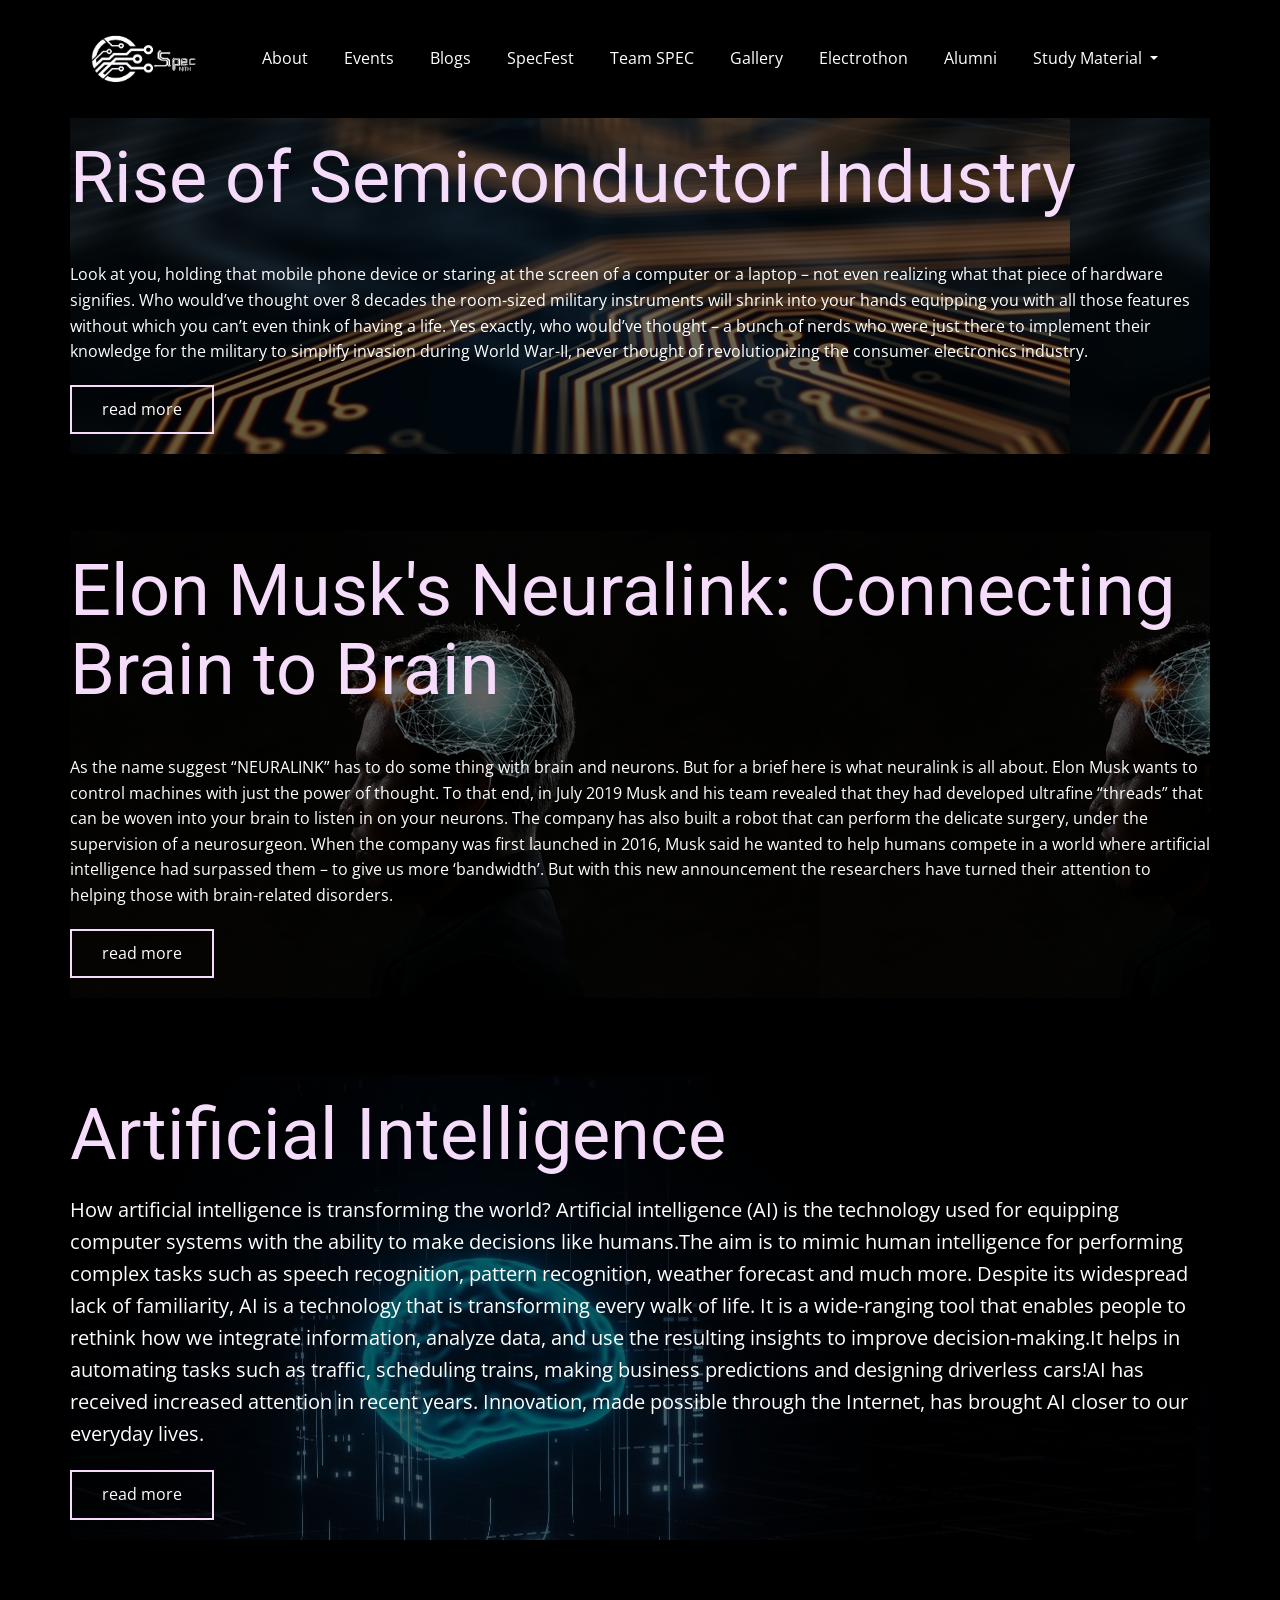
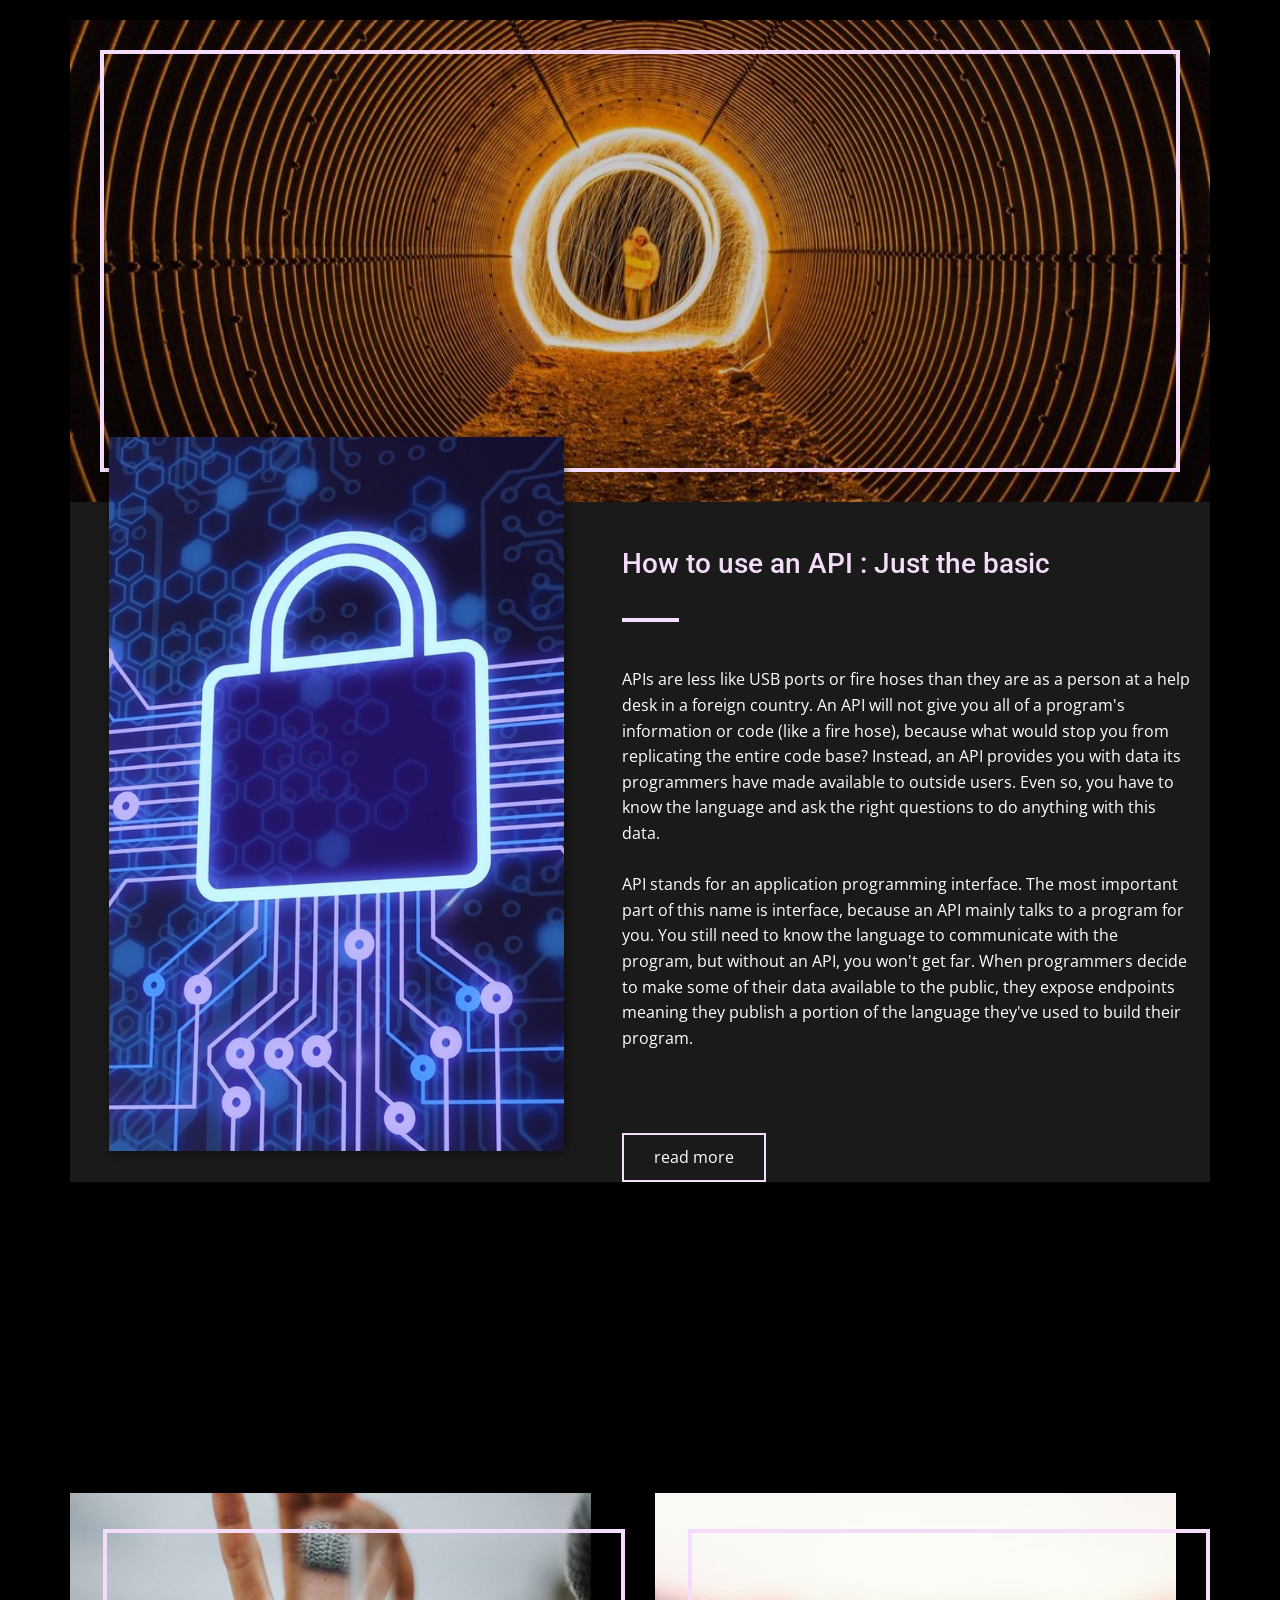
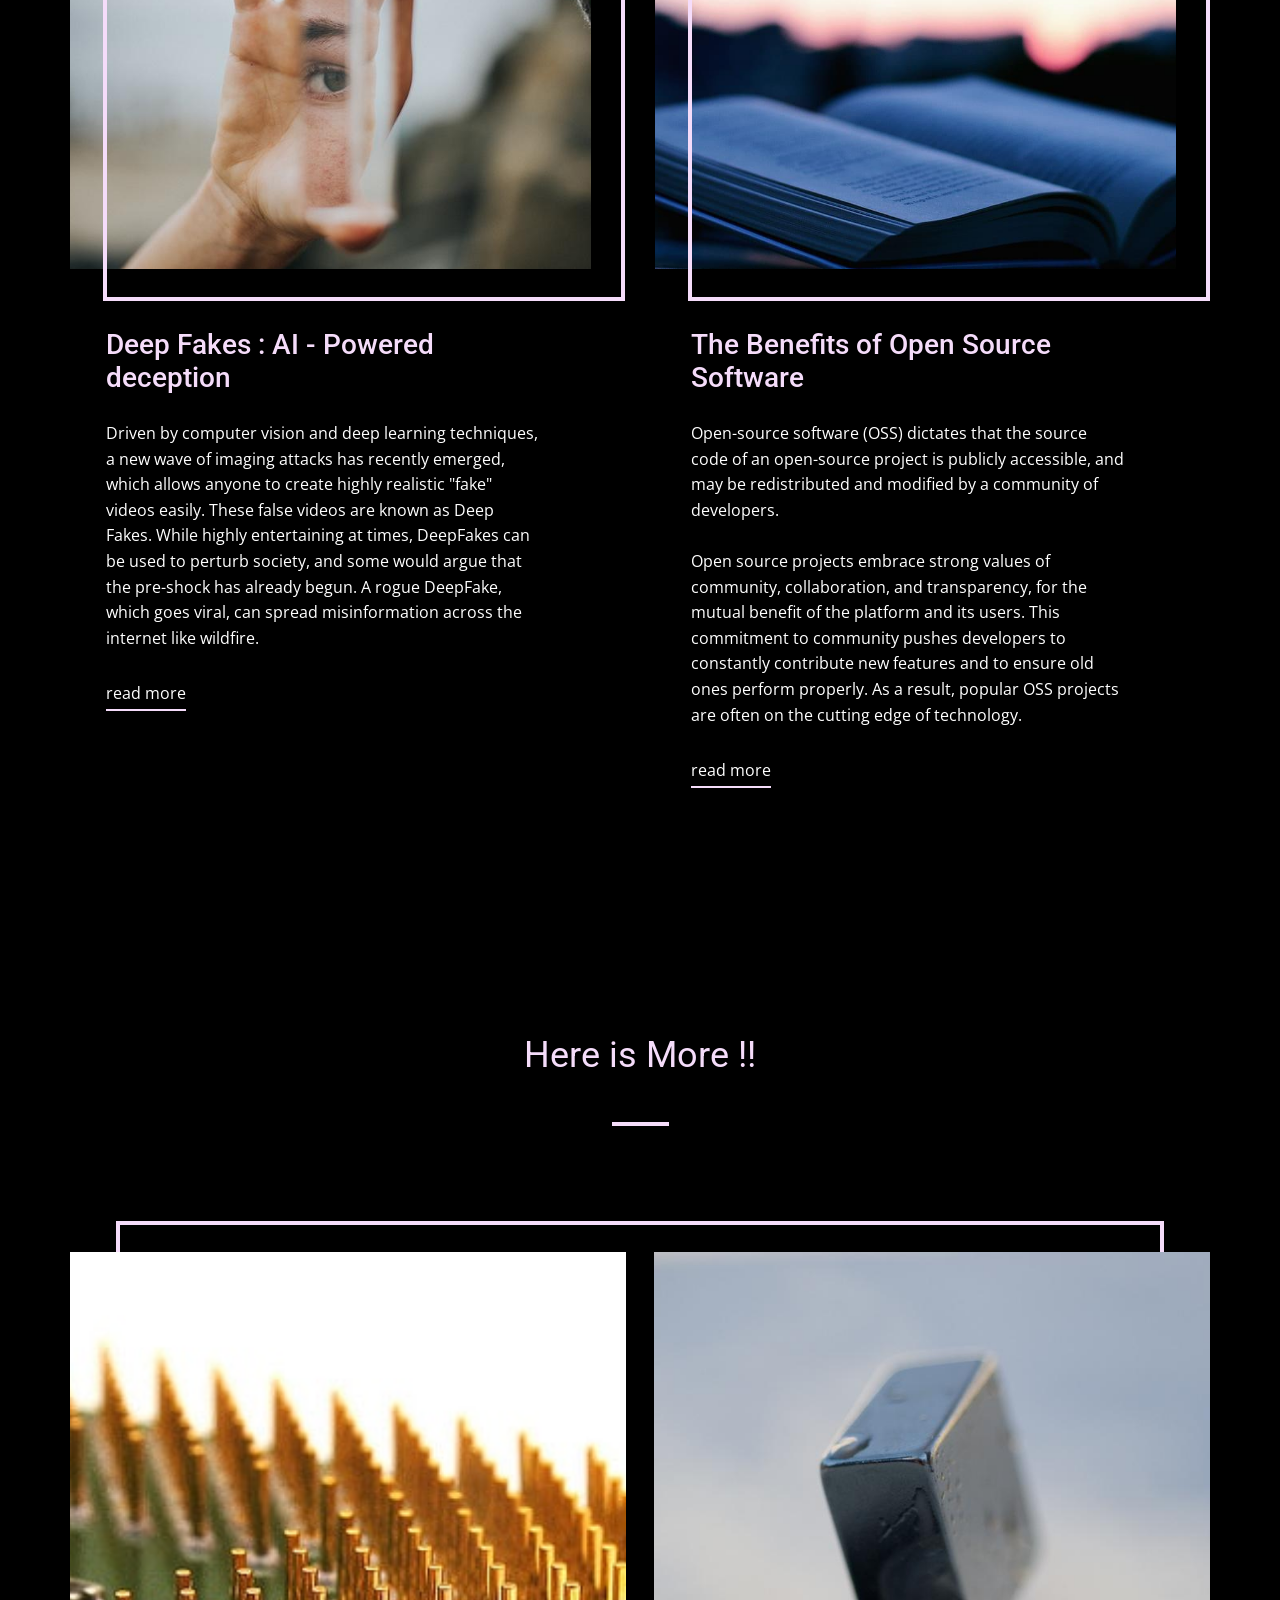
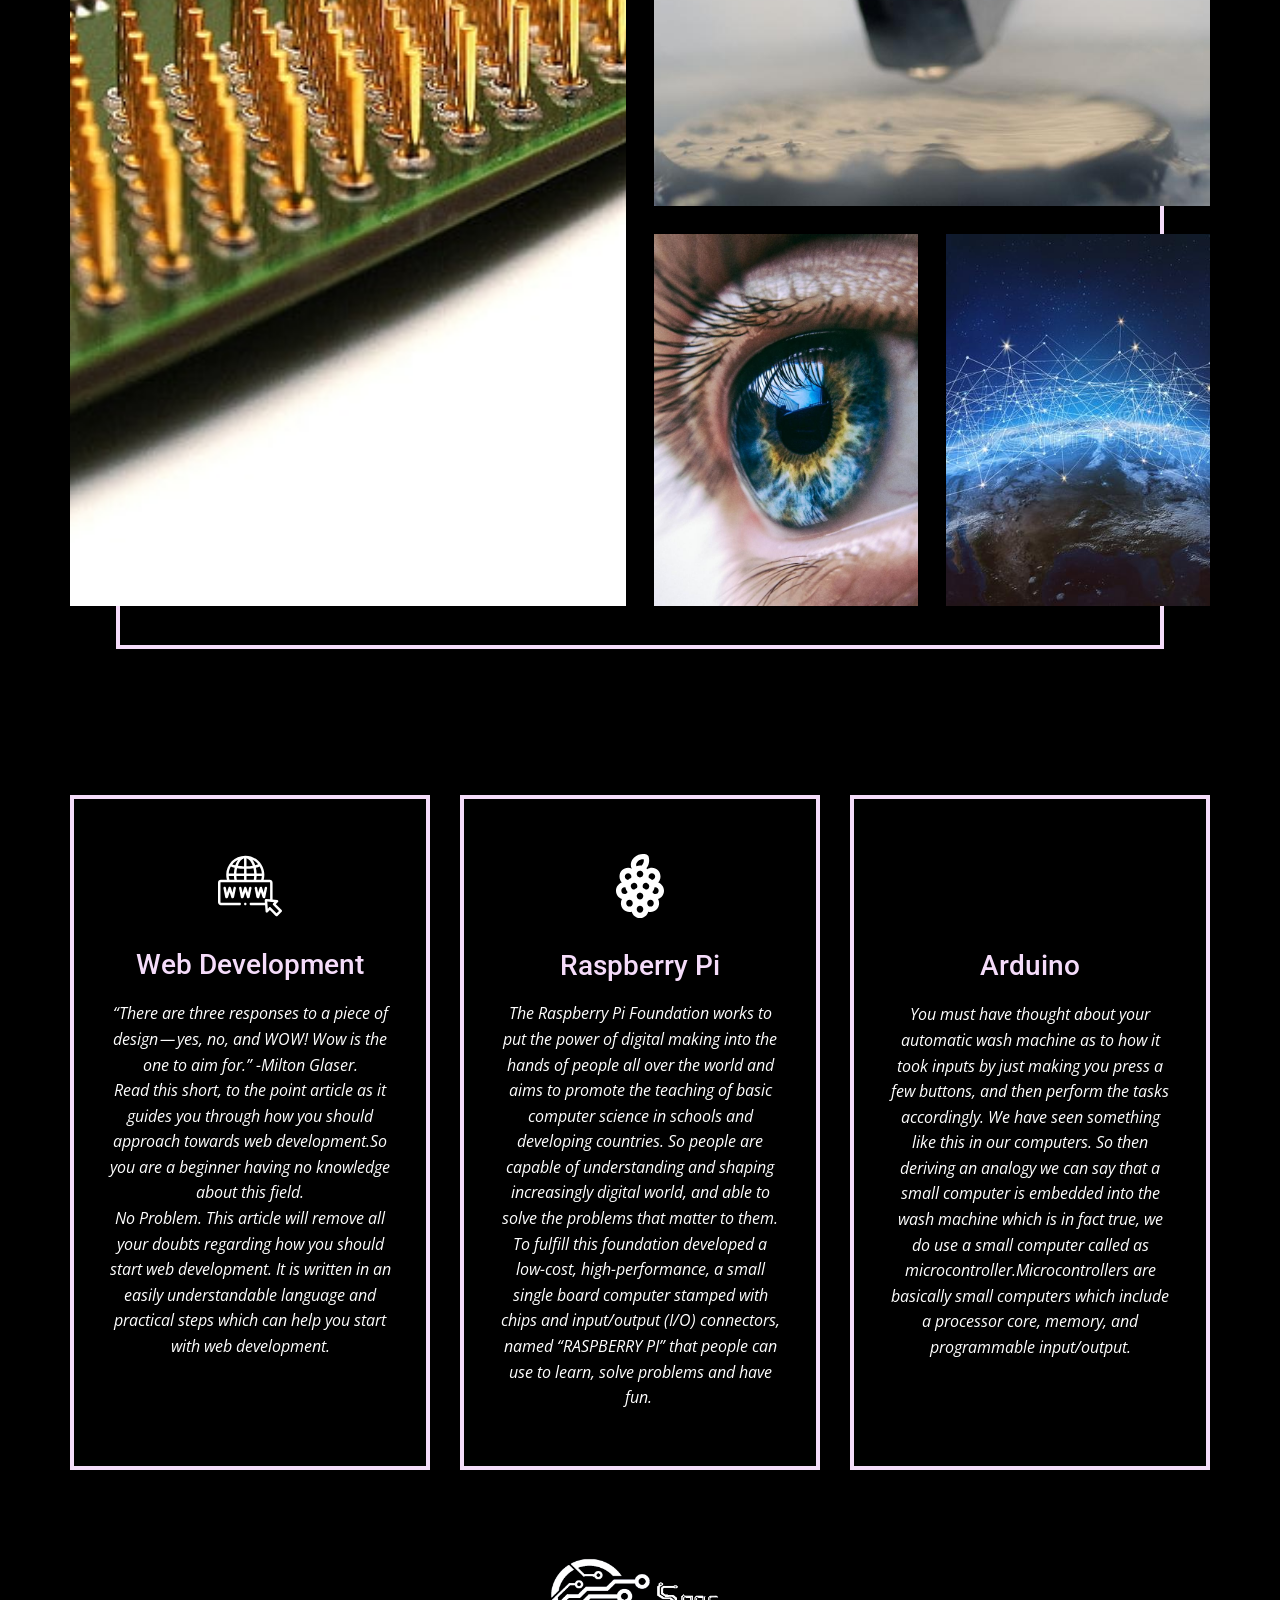
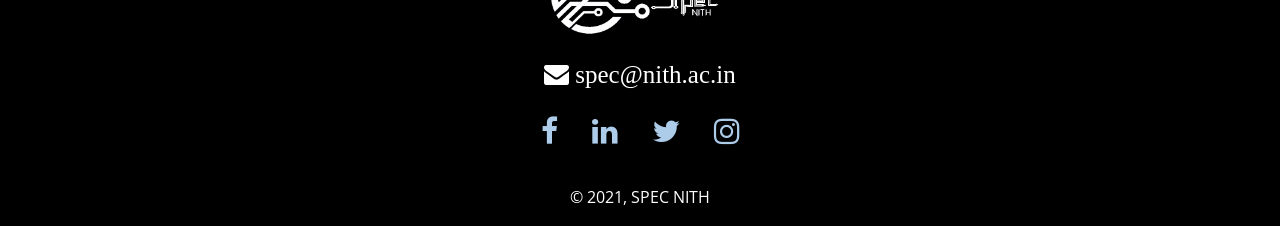
==== BLOGS/Blogs.html @ 3910e791 "Initialize Webstar Repository Signed-off-by: Avishrant Sharma <avishrants@gmail.com>" ====
<!DOCTYPE html>
<html style="font-size: 16px;">

<head>
  <meta name="viewport" content="width=device-width, initial-scale=1.0">
  <meta charset="utf-8">
  <meta name="keywords"
    content="Miles Davis and John Coltrane's 'Final Tour', Jazz Today:, FEATURED EVENTS, concert&nbsp;GALLERY">
  <meta name="description" content="">
  <meta name="page_type" content="np-template-header-footer-from-plugin">
  <title>Blogs</title>
  <link rel="icon" href="images/speclogowhite.png" type="image/icon type">
  <link rel="stylesheet" href="nicepageBlogs.css" media="screen">
  <link rel="stylesheet" href="BLOGS.css" media="screen">
  <link rel="stylesheet" href="h.css">
  <link rel="stylesheet" href="https://maxcdn.bootstrapcdn.com/bootstrap/4.5.2/css/bootstrap.min.css">
  <link rel="stylesheet" href="https://cdnjs.cloudflare.com/ajax/libs/font-awesome/4.7.0/css/font-awesome.min.css">
  <link rel="icon" href="../Home-files/assets/spec-logo-white1.png" type="image/icon type">
  <script class="u-script" type="text/javascript" src="jqueryBlogs.js" defer=""></script>
  <script class="u-script" type="text/javascript" src="nicepageBlogs.js" defer=""></script>
  <meta name="generator" content="Nicepage 3.3.3, nicepage.com">
  <link id="u-theme-google-font" rel="stylesheet"
    href="https://fonts.googleapis.com/css?family=Roboto:100,100i,300,300i,400,400i,500,500i,700,700i,900,900i|Open+Sans:300,300i,400,400i,600,600i,700,700i,800,800i">

  <link rel="apple-touch-icon" href="../Home-files/assets/spec-logo-white1.png">





  <script type="application/ld+json">{
		"@context": "http://schema.org",
		"@type": "Organization",
		"name": "Site1",
		"url": "index.html",
		"logo": "images/speclogowhite.png"
}</script>
  <meta property="og:title" content="WORKSHOPS">
  <meta property="og:type" content="website">
  <meta name="theme-color" content="#478ac9">
  <link rel="canonical" href="index.html">
  <meta property="og:url" content="index.html">
  <style>
    @media only screen and (max-width: 600px) {
      #fimg {
        transform: scale(1.5);
      }

    }

    #sblist,
    #snlist,
    #pplist {
      position: absolute;
      top: 100%;
      left: 0;
      z-index: 1000;
      display: none;
      float: left;
      min-width: 10rem;
      padding: .5rem 0;
      margin: .125rem 0 0;
      font-size: 1rem;
      color: #212529;
      text-align: left;
      list-style: none;
      background-color: #fff;
      background-clip: padding-box;
      border: 1px solid rgba(0, 0, 0, .15);
      border-radius: .25rem;
    }
  </style>
</head>

<body class="u-black u-body">
  <nav class="navbar navbar-expand-lg sticky-top wreqwr" style="background-color: black;">
    <div class="container">
      <a class="navbar-brand" style="padding: 0;" href="../index.html"><img src="spec logo white.png" height="70"
          class="d-inline-block align-top" alt=""></a>
      <button class="navbar-toggler" type="button" data-toggle="collapse" data-target="#navbarNavDropdown"
        aria-controls="navbarNavDropdown" aria-expanded="false" aria-label="Toggle navigation">
        <span class="navbar-toggler-icon"><i class="fa fa-navicon" style="color: #ffffff; font-size: 25px;"></i></span>
      </button>
      <div class="collapse navbar-collapse"></div>
      <div class="collapse navbar-collapse" id="navbarNavDropdown">
        <ul class="navbar-nav">
          <li class="nav-item">
            <a class="nav-link" href="../index.html">About</a>
          </li>
          <li class="nav-item">
            <a class="nav-link" href="../Workshop Page/Workshops.html">Events</a>
          </li>
          <li class="nav-item">
            <a class="nav-link" href="#">Blogs</a>
          </li>
          <li class="nav-item">
            <a class="nav-link" href="../specfest2k22.html">SpecFest</a>
          </li>
          <li class="nav-item">
            <a class="nav-link" href="../Team Page/team-2k20.html">Team SPEC</a>
          </li>
          <li class="nav-item">
            <a class="nav-link" href="../Gallery/gallery.html">Gallery</a>
          </li>
          <li class="nav-item">
            <a class="nav-link" href="https://electrothon.nith.ac.in/">Electrothon</a>
          </li>
          <li class="nav-item">
            <a class="nav-link" href="../Alumini Page/Our-Alumini.html">Alumni</a>
          </li>
          <li class="nav-item dropdown">
            <a class="nav-link dropdown-toggle" href="#" id="navbarDropdownMenuLink" role="button" id="ebook"
              data-toggle="dropdown" aria-haspopup="true" aria-expanded="false" style="color: white;">
              Study Material
            </a>

            <div class="dropdown-menu" aria-labelledby="navbarDropdownMenuLink">
              <ul>
                <li style="list-style: none;"><a target="blank"
                    href="https://drive.google.com/drive/folders/1ShlVR0tY339vkXlqk_6z3rJqltAGUySa"
                    style="color:black;">First Year</a></li>
                <li style="list-style: none;"><a target="_blank"
                    href="https://drive.google.com/drive/folders/1U8WE7-BNc2WZWliDdOSxZ87D2hsgn4YW"
                    style="color: black; ">Second Year</a></li>
                <li style="list-style: none;"> <a target="_blank"
                    href="https://drive.google.com/drive/folders/1fCjgy4nqpnCvrHgxyTae56GkRGk5EUVe"
                    style="color: black;">Third Year</a></li>
                <li style="list-style: none;"> <a target="_blank"
                    href="https://drive.google.com/drive/folders/1_R5x_sAkFsrC4RRgPOygdzydzDhtHBOQ"
                    style="color: black;">Final Year</a></li>
              </ul>
            </div>
          </li>


        </ul>
      </div>
    </div>
  </nav>
  <script>
    function sbfunc() {
      console.log("chal hat")
      if (document.getElementById("sblist").style.display !== "block") {
        document.getElementById("sblist").style.display = "block";
      }
      else if (document.getElementById("sblist").style.display !== "none") {
        document.getElementById("sblist").style.display = "none";
      }
    }
    function snfunc() {
      console.log("chal hat")
      if (document.getElementById("snlist").style.display !== "block") {
        document.getElementById("snlist").style.display = "block";
      }
      else if (document.getElementById("snlist").style.display !== "none") {
        document.getElementById("snlist").style.display = "none";
      }
    }
    function ppfunc() {
      console.log("chal hat")
      if (document.getElementById("pplist").style.display !== "block") {
        document.getElementById("pplist").style.display = "block";
      }
      else if (document.getElementById("pplist").style.display !== "none") {
        document.getElementById("pplist").style.display = "none";
      }
    }

  </script>

  <section class="u-clearfix u-image u-shading u-section-rathi" src="" id="sec-e0c3" data-image-width="970"
    data-image-height="606">
    <div class="u-clearfix u-sheet u-valign-middle u-sheet-1">
      <div class="u-clearfix u-layout-wrap u-layout-wrap-1">
        <div class="u-layout">
          <div class="u-layout-col">
            <div class="u-container-style u-layout-cell u-left-cell u-right-cell u-size-30 u-layout-cell-1">
              <div class="u-container-layout"></div>
            </div>
            <div
              class="u-align-left u-container-style u-layout-cell u-left-cell u-right-cell u-similar-fill u-size-30 u-layout-cell-2">
              <div
                style="background-image: linear-gradient(0deg, rgba(0, 0, 0, 0.609), rgba(0, 0, 0, 0.603)), url(./semiconductor.jpg);"
                class="u-container-layout u-container-layout-2">
                <h1 class="u-heading-font u-text u-title u-text-1" style="color:  #F5DCFA;">Rise of Semiconductor
                  Industry</h1>
                <p class="u-custom-font u-large-text u-text u-text-font u-text-variant u-text-2">
                <p><br>Look at you, holding that mobile phone device or staring at the screen of a computer or a laptop
                  – not even realizing what that piece of hardware signifies. Who would’ve thought over 8 decades the
                  room-sized military instruments will shrink into your hands equipping you with all those features
                  without which you can’t even think of having a life. Yes exactly, who would’ve thought – a bunch of
                  nerds who were just there to implement their knowledge for the military to simplify invasion during
                  World War-II, never thought of revolutionizing the consumer electronics industry.</p>
                <a href="post19.html"
                  class="u-border-2 u-border-palette-1-base u-btn u-button-style u-text-body-alt-color u-btn-1"
                  target="_blank">read more</a>
              </div>
            </div>
          </div>
        </div>
      </div>
    </div>
  </section>
  <br><br><br>


  <section class="u-clearfix u-image u-shading u-section-rathi" src="" id="sec-e0c3" data-image-width="970"
    data-image-height="606">
    <div class="u-clearfix u-sheet u-valign-middle u-sheet-1">
      <div class="u-clearfix u-layout-wrap u-layout-wrap-1">
        <div class="u-layout">
          <div class="u-layout-col">
            <div class="u-container-style u-layout-cell u-left-cell u-right-cell u-size-30 u-layout-cell-1">
              <div class="u-container-layout"></div>
            </div>
            <div
              class="u-align-left u-container-style u-layout-cell u-left-cell u-right-cell u-similar-fill u-size-30 u-layout-cell-2">
              <div
                style="background-image: linear-gradient(0deg, rgba(0, 0, 0, 0.609), rgba(0, 0, 0, 0.603)), url(./ntile.png);"
                class="u-container-layout u-container-layout-2">
                <h1 class="u-heading-font u-text u-title u-text-1" style="color:  #F5DCFA;">
                  Elon&nbsp;Musk's&nbsp;Neuralink: Connecting Brain to Brain</h1>
                <p class="u-custom-font u-large-text u-text u-text-font u-text-variant u-text-2">
                <p><br>As the name suggest <q>NEURALINK</q> has to do some thing with brain and neurons. But for a brief
                  here is what neuralink is all about. Elon Musk wants to control machines with just the power of
                  thought. To that end, in July 2019 Musk and
                  his team revealed that they had developed ultrafine <q>threads</q> that can be woven into your
                  brain to
                  listen in on your neurons. The company has also built a robot that can perform the delicate surgery,
                  under the supervision of a neurosurgeon. When the company was first launched in 2016, Musk said he
                  wanted to help humans compete in a world
                  where artificial intelligence had surpassed them – to give us more ‘bandwidth’. But with this new
                  announcement the researchers have turned their attention to helping those with brain-related
                  disorders.</p>
                </p>
                <a href="post15.html"
                  class="u-border-2 u-border-palette-1-base u-btn u-button-style u-text-body-alt-color u-btn-1"
                  target="_blank">read more</a>
              </div>
            </div>
          </div>
        </div>
      </div>
    </div>
  </section>
  <br><br><br>

  <section class="u-clearfix u-image u-shading u-section-rathi" src="" id="sec-e0c3" data-image-width="970"
    data-image-height="606">
    <div class="u-clearfix u-sheet u-valign-middle u-sheet-1">
      <div class="u-clearfix u-layout-wrap u-layout-wrap-1">
        <div class="u-layout">
          <div class="u-layout-col">
            <div class="u-container-style u-layout-cell u-left-cell u-right-cell u-size-30 u-layout-cell-1">
              <div class="u-container-layout"></div>
            </div>
            <div
              class="u-align-left u-container-style u-layout-cell u-left-cell u-right-cell u-similar-fill u-size-30 u-layout-cell-2">
              <div
                style="background-image: linear-gradient(0deg, rgba(0, 0, 0, 0.609), rgba(0, 0, 0, 0.603)), url(./AItile.jpg);"
                class="u-container-layout u-container-layout-2">
                <h1 class="u-heading-font u-text u-title u-text-1" style="color:  #F5DCFA;">Artificial Intelligence</h1>
                <p class="u-custom-font u-large-text u-text u-text-font u-text-variant u-text-2">How artificial
                  intelligence is transforming the world?
                  Artificial intelligence (AI) is the technology used for equipping computer systems with the ability to
                  make decisions like humans.The aim is to mimic human intelligence for performing complex tasks such as
                  speech recognition, pattern recognition, weather forecast and much more.
                  Despite its widespread lack of familiarity, AI is a technology that is transforming every walk of
                  life.
                  It is a wide-ranging tool that enables people to rethink how we integrate information, analyze data,
                  and
                  use the resulting insights to improve decision-making.It helps in automating tasks such as traffic,
                  scheduling trains, making business predictions and designing driverless cars!AI has received increased
                  attention in recent years. Innovation, made possible through the Internet, has brought AI closer to
                  our
                  everyday lives.</p>
                <a href="post16.html"
                  class="u-border-2 u-border-palette-1-base u-btn u-button-style u-text-body-alt-color u-btn-1"
                  target="_blank">read more</a>
              </div>
            </div>
          </div>
        </div>
      </div>
    </div>
  </section>


  <section class="u-clearfix u-section-3" id="sec-afbe">
    <div class="u-clearfix u-sheet u-sheet-1">
      <div class="u-clearfix u-expanded-width u-layout-wrap u-layout-wrap-1">
        <div class="u-layout">
          <div class="u-layout-col">
            <div class="u-size-20 u-size-60-md">
              <div class="u-layout-col">
                <div
                  class="u-container-style u-image u-layout-cell u-left-cell u-right-cell u-shading u-size-60 u-image-1">
                  <div class="u-container-layout">
                    <div class="u-border-4 u-border-palette-1-base u-shape u-shape-rectangle u-shape-1"></div>
                  </div>
                </div>
              </div>
            </div>
            <div class="u-size-40 u-size-60-md">
              <div class="u-layout-row">
                <div
                  class="u-container-style u-expand-resize u-grey-90 u-layout-cell u-left-cell u-size-28 u-layout-cell-2">
                  <div class="u-container-layout">
                    <img class="u-image u-image-2" src="images/38834946-01.jpeg" data-image-width="150"
                      data-image-height="85">
                  </div>
                </div>
                <div class="u-container-style u-grey-90 u-layout-cell u-right-cell u-size-32 u-layout-cell-3">
                  <div class="u-container-layout u-valign-middle-sm u-container-layout-3">
                    <h3 class="u-text u-text-palette-1-base u-text-1">How to use an API : Just the basic</h3>
                    <div class="u-border-4 u-border-palette-1-base u-line u-line-horizontal u-line-1"></div>
                    <p class="u-text u-text-2">APIs are less like USB ports or fire hoses than they are as a person at a
                      help desk in a foreign country. An API will not give you all of a program's information or code
                      (like a fire hose), because what would stop you from replicating the entire code base? Instead, an
                      API provides you with data its programmers have made available to outside users. Even so, you have
                      to know the language and ask the right questions to do anything with this data.<br>
                      <br>API stands for an application programming interface. The most important part of this name is
                      interface, because an API mainly talks to a program for you. You still need to know the language
                      to communicate with the program, but without an API, you won't get far. When programmers decide to
                      make some of their data available to the public, they expose endpoints meaning they publish a
                      portion of the language they've used to build their program.<br>
                      <br>
                      <br>
                    </p>
                    <a href="post3.html"
                      class="u-border-2 u-border-palette-1-base u-btn u-button-style u-text-body-alt-color u-btn-1"
                      target="_blank">read more</a>
                  </div>
                </div>
              </div>
            </div>
          </div>
        </div>
      </div>
    </div>
  </section>
  <section class="u-clearfix u-section-4" id="sec-d4fb">
    <div class="u-clearfix u-sheet u-sheet-1">
      <div class="u-clearfix u-expanded-width u-gutter-30 u-layout-spacing-vertical u-layout-wrap u-layout-wrap-1">
        <div class="u-gutter-0 u-layout">
          <div class="u-layout-row">
            <div
              class="u-align-left u-container-style u-layout-cell u-left-cell u-similar-fill u-size-30 u-layout-cell-1">
              <div class="u-container-layout">
                <img src="images/WhatsAppImage2020-11-29at11.15.15AM1.jpeg" alt=""
                  class="u-align-left u-image u-image-1">
                <div class="u-align-left u-border-4 u-border-color-1-base u-shape u-shape-1"></div>
                <h3 class="u-text u-text-palette-1-base u-text-1">Deep Fakes : AI - Powered deception</h3>
                <p class="u-text u-text-2">Driven by computer vision and deep learning techniques, a new wave of imaging
                  attacks has recently emerged, which allows anyone to create highly realistic "fake" videos easily.
                  These false videos are known as Deep Fakes. While highly entertaining at times, DeepFakes can be used
                  to perturb society, and some would argue that the pre-shock has already begun. A rogue DeepFake, which
                  goes viral, can spread misinformation across the internet like wildfire.</p>
                <a href="post4.html" class="u-border-2 u-border-palette-1-base u-link u-text-body-alt-color u-link-1"
                  target="_blank">read
                  more</a>
              </div>
            </div>
            <div
              class="u-align-left u-container-style u-layout-cell u-right-cell u-similar-fill u-size-30 u-layout-cell-2">
              <div class="u-container-layout">
                <img src="images/WhatsAppImage2020-11-29at11.15.15AM2.jpeg" alt=""
                  class="u-align-left u-image u-image-2">
                <div class="u-align-left u-border-4 u-border-color-1-base u-shape u-shape-2"></div>
                <h3 class="u-custom-font u-heading-font u-text u-text-palette-1-base u-text-3">The Benefits of Open
                  Source Software</h3>
                <p class="u-text u-text-4">Open-source software (OSS) dictates that the source code of an open-source
                  project is publicly accessible, and may be redistributed and modified by a community of developers.
                  <br>
                  <br>Open source projects embrace strong values of community, collaboration, and transparency, for the
                  mutual benefit of the platform and its users. This commitment to community pushes developers to
                  constantly contribute new features and to ensure old ones perform properly. As a result, popular OSS
                  projects are often on the cutting edge of technology.
                </p>
                <a href="post5.html" class="u-border-2 u-border-palette-1-base u-link u-text-body-alt-color u-link-2"
                  target="_blank">read
                  more</a>
              </div>
            </div>
          </div>
        </div>
      </div>
    </div>
  </section>
  <section class="u-clearfix u-section-5" id="sec-4807">
    <div class="u-clearfix u-sheet u-sheet-1">
      <div
        class="u-align-center-lg u-align-center-md u-align-center-xl u-align-center-xs u-container-style u-expanded-width-lg u-expanded-width-md u-expanded-width-sm u-expanded-width-xs u-group u-similar-fill u-group-1">
        <div class="u-container-layout u-valign-middle u-container-layout-1">
          <h2 class="u-align-center-sm u-text u-text-palette-1-base u-text-1">Here is More !!</h2>
          <div class="u-border-4 u-border-palette-1-base u-line u-line-horizontal u-line-1"></div>
        </div>
      </div>
      <div class="u-align-left u-border-4 u-border-color-1-base u-shape u-shape-1"></div>
      <div class="u-clearfix u-expanded-width u-gutter-28 u-layout-wrap u-layout-wrap-1">
        <div class="u-gutter-0 u-layout">
          <div class="u-layout-row">
            <div class="u-size-30 u-size-60-md">
              <div class="u-layout-row">
                <div class="u-container-style u-image u-layout-cell u-left-cell u-size-60 u-image-1"
                  data-image-width="150" data-image-height="112" onclick="location.href='post10.html';"
                  style="cursor: pointer; " title="An Introduction to Node-MCU">
                  <div class="u-container-layout"></div>
                </div>
              </div>
            </div>
            <div class="u-size-30 u-size-60-md">
              <div class="u-layout-col">
                <div class="u-size-40">
                  <div class="u-layout-row">
                    <div class="u-container-style u-image u-layout-cell u-right-cell u-size-60 u-image-2"
                      onclick="location.href='post8.html';" style="cursor: pointer;"
                      title="How Quantum Levitation works ?">
                      <div class="u-container-layout"></div>
                    </div>
                  </div>
                </div>
                <div class="u-size-20">
                  <div class="u-layout-row">
                    <div class="u-container-style u-image u-layout-cell u-size-30 u-image-3"
                      onclick="location.href='post9.html';" style="cursor: pointer;"
                      title="AR is expected to evrcomme VR">
                      <div class="u-container-layout"></div>
                    </div>

                    <div class="u-container-style u-image u-layout-cell u-right-cell u-size-30 u-image-4"
                      onclick="location.href='post7.html';" style="cursor: pointer;" title="What is Blockchain ?">
                      <div class="u-container-layout"></div>
                    </div>

                  </div>
                </div>
              </div>
            </div>
          </div>
        </div>
      </div>
    </div>
  </section>
  <section class="u-clearfix u-image u-shading u-section-6" src="" id="sec-4266">
    <div class="u-clearfix u-sheet u-sheet-1">
      <div class="u-clearfix u-expanded-width u-gutter-30 u-layout-wrap u-layout-wrap-1">
        <div class="u-gutter-0 u-layout">
          <div class="u-layout-row">
            <div
              class="u-align-center u-container-style u-layout-cell u-left-cell u-size-20 u-size-20-md u-layout-cell-1">
              <div class="u-border-4 u-border-palette-1-base u-container-layout u-valign-top u-container-layout-1"><span
                  class="u-icon u-icon-1"><svg class="u-svg-link" preserveAspectRatio="xMidYMin slice"
                    viewBox="0 0 517 517" style="undefined">
                    <use xmlns:xlink="http://www.w3.org/1999/xlink" xlink:href="#svg-b3b2"></use>
                  </svg><svg xmlns="http://www.w3.org/2000/svg" xmlns:xlink="http://www.w3.org/1999/xlink" version="1.1"
                    xml:space="preserve" class="u-svg-content" viewBox="0 0 517 517" id="svg-b3b2">
                    <g>
                      <g>
                        <path
                          d="m124.895 271.987-8.105 40.716-12.902-41.851c-1.627-5.278-7.226-8.234-12.502-6.61-3.57 1.101-6.072 4.02-6.819 7.426l-12.708 41.073-8.088-40.883c-1.072-5.417-6.329-8.938-11.751-7.869-5.417 1.071-8.941 6.332-7.869 11.75 0 0 14.75 74.366 14.917 74.833 1.666 4.647 6.079 7.745 11.011 7.745.044 0 .089 0 .133-.001 4.976-.056 9.376-3.265 10.95-7.985.022-.068.044-.137.066-.205l13.109-42.37 13.068 42.388c.044.145.092.288.144.431 1.667 4.646 6.074 7.742 10.996 7.742.044 0 .089 0 .134-.001 4.967-.057 9.361-3.266 10.934-7.985.132-.396 14.898-74.439 14.898-74.439 1.078-5.416-2.438-10.682-7.855-11.76-5.42-1.076-10.683 2.438-11.761 7.855z">
                        </path>
                        <path
                          d="m270.652 275.892c1.078-5.416-2.438-10.682-7.855-11.76-5.417-1.076-10.681 2.438-11.76 7.855l-8.111 40.747-12.895-41.878c-1.625-5.278-7.223-8.237-12.5-6.615-3.573 1.101-6.078 4.021-6.823 7.43l-12.713 41.039-8.082-40.852c-1.072-5.418-6.332-8.945-11.751-7.869-5.417 1.071-8.941 6.333-7.869 11.75 0 0 14.75 74.366 14.918 74.833 1.666 4.646 6.074 7.745 10.997 7.745.043 0 .087 0 .13-.001 4.968-.055 9.363-3.263 10.937-7.982.022-.068.044-.137.066-.205l13.127-42.373 13.051 42.385c.044.146.092.289.144.432 1.666 4.647 6.079 7.745 11.011 7.745.044 0 .089 0 .133-.001 4.977-.056 9.376-3.265 10.95-7.985.129-.397 14.895-74.44 14.895-74.44z">
                        </path>
                        <path
                          d="m322.271 358.316c.044.001.088.001.132.001 4.922 0 9.331-3.099 10.997-7.745.051-.143.099-.286.144-.432l13.051-42.385 13.127 42.373c.021.068.043.137.066.205 1.574 4.72 5.969 7.928 10.937 7.982.043.001.086.001.13.001 4.922 0 9.331-3.099 10.997-7.745.167-.467 14.918-74.833 14.918-74.833 1.072-5.417-2.452-10.679-7.869-11.75-5.421-1.071-10.679 2.452-11.751 7.869l-8.082 40.852-12.713-41.039c-.746-3.409-3.251-6.33-6.823-7.43-5.28-1.626-10.875 1.335-12.5 6.615l-12.878 41.821-8.1-40.69c-1.078-5.417-6.345-8.93-11.76-7.855-5.417 1.078-8.934 6.344-7.855 11.76 0 0 14.766 74.044 14.898 74.439 1.572 4.722 5.966 7.931 10.934 7.986z">
                        </path>
                        <path
                          d="m220.474 393.844c-5.523 0-10 4.478-10 10s4.477 10 10 10h.028c5.523 0 9.986-4.478 9.986-10s-4.491-10-10.014-10z">
                        </path>
                        <path
                          d="m514.071 452.909-47.398-47.398 17.621-17.621c2.76-2.76 3.662-6.873 2.31-10.535-1.352-3.661-4.71-6.201-8.602-6.506l-37.056-2.897v-136.616c0-12.711-10.354-23.053-23.08-23.053h-48.849c3.64-13.24 5.482-26.909 5.482-40.798 0-84.933-69.096-154.03-154.026-154.03s-154.026 69.098-154.026 154.03c0 13.916 1.835 27.584 5.459 40.798h-48.854c-12.711 0-23.052 10.342-23.052 23.053v159.427c0 12.727 10.341 23.081 23.052 23.081h152.671c5.523 0 10-4.478 10-10s-4.477-10-10-10h-152.671c-1.654 0-3.052-1.411-3.052-3.081v-159.427c0-1.654 1.398-3.053 3.052-3.053h274.04c.012 0 .025.002.037.002.015 0 .03-.002.045-.002h58.02c.022 0 .044.003.066.003.026 0 .051-.003.077-.003h62.53c1.669 0 3.08 1.398 3.08 3.053v135.052l-32.925-2.574c-2.908-.229-5.783.832-7.85 2.898-2.067 2.067-3.126 4.936-2.899 7.851l1.507 19.281h-113.556c-5.523 0-10 4.478-10 10s4.477 10 10 10h115.12l3.964 50.702c.304 3.892 2.845 7.25 6.506 8.602 3.66 1.354 7.774.451 10.535-2.31l17.621-17.621 47.397 47.399c1.875 1.875 4.419 2.929 7.071 2.929s5.196-1.054 7.071-2.929l33.563-33.564c3.904-3.906 3.904-10.238-.001-14.143zm-421.304-244.626c-3.188-9.975-5.178-20.281-5.949-30.798h41.96c.39 10.482 1.38 20.782 2.987 30.798zm36.015-50.798h-41.962c1.496-20.19 7.488-39.147 16.971-55.878 9.488 3.739 19.92 6.913 31.014 9.52-3.383 14.683-5.422 30.287-6.023 46.358zm-13.531-72.923c12.785-16.189 29.221-29.365 48.052-38.283-3.314 4.397-6.469 9.199-9.434 14.413-5.38 9.461-9.945 19.944-13.672 31.166-8.86-2.049-17.228-4.485-24.946-7.296zm95.223 123.721h-58.418c-1.75-9.969-2.841-20.272-3.264-30.798h61.682zm0-50.798h-61.692c.622-14.882 2.619-29.171 5.743-42.424 17.844 2.97 36.825 4.643 55.949 5.016zm0-57.439c-17.208-.35-34.281-1.791-50.342-4.332 11.188-32.09 29.484-55.205 50.342-60.892zm20-65.224c20.742 5.656 38.948 28.548 50.152 60.36-15.92 2.688-32.931 4.281-50.152 4.779zm58.392 173.461h-58.392v-30.798h61.679c-.427 10.492-1.526 20.794-3.287 30.798zm-58.392-50.798v-37.494c19.156-.532 38.096-2.368 55.811-5.502 3.203 13.413 5.249 27.9 5.88 42.997h-61.691zm56.604-96.793c-2.965-5.214-6.12-10.017-9.434-14.414 18.443 8.735 34.584 21.557 47.253 37.291-7.508 2.884-15.69 5.398-24.392 7.53-3.681-10.936-8.167-21.157-13.427-30.407zm61.075 147.591h-38.996c1.618-10.045 2.616-20.345 3.009-30.798h41.959c-.775 10.496-2.773 20.803-5.972 30.798zm-35.988-50.798c-.612-16.359-2.706-32.24-6.198-47.151 10.982-2.724 21.256-6.015 30.54-9.867 9.861 17.007 16.091 36.368 17.621 57.018zm161.272 321.917-47.397-47.399c-1.875-1.875-4.419-2.929-7.071-2.929s-5.196 1.054-7.071 2.929l-9.343 9.344-4.431-56.683 56.68 4.432-9.344 9.344c-3.905 3.905-3.905 10.237 0 14.143l47.398 47.398z">
                        </path>
                      </g>
                    </g>
                  </svg></span>
                <h3 class="u-text u-text-palette-1-base u-text-1">
                  <a class="u-active-none u-border-none u-btn u-button-link u-button-style u-hover-none u-none u-text-palette-1-base u-btn-1"
                    href="post12.html" target="_blank">Web Development</a>
                </h3>
                <p class="u-text u-text-2">“There are three responses to a piece of design — yes, no, and WOW! Wow is
                  the one to aim for.” -Milton Glaser.<br>Read this short, to the point article as it guides you through
                  how you should approach towards web development.So you are a beginner having no knowledge about this
                  field.<br>No Problem.&nbsp;This article will remove all your doubts regarding how you should start web
                  development. It is written in an easily understandable language and practical steps which can help you
                  start with web development.
                </p>
              </div>
            </div>
            <div class="u-container-style u-layout-cell u-size-20 u-size-20-md u-layout-cell-2">
              <div class="u-border-4 u-border-palette-1-base u-container-layout u-valign-top"><span
                  class="u-icon u-icon-2"><svg class="u-svg-link" preserveAspectRatio="xMidYMin slice"
                    viewBox="0 0 383.977 383.977" style="undefined">
                    <use xmlns:xlink="http://www.w3.org/1999/xlink" xlink:href="#svg-c25c"></use>
                  </svg><svg xmlns="http://www.w3.org/2000/svg" xmlns:xlink="http://www.w3.org/1999/xlink" version="1.1"
                    xml:space="preserve" class="u-svg-content" viewBox="0 0 383.977 383.977" x="0px" y="0px"
                    id="svg-c25c" style="enable-background:new 0 0 383.977 383.977;">
                    <g>
                      <g>
                        <path
                          d="M335.988,220.376c0-22.856-14.528-42.28-34.688-49.432c8.496-9.344,13.728-21.768,13.728-35.448    c0-28.888-23.176-52.4-51.68-52.4c-10.44,0-20.152,3.176-28.288,8.6c-1.312-2.024-2.76-3.944-4.336-5.768    c26.096-33.104,13.088-70.704,12.48-72.392c-1.584-4.424-5.04-7.92-9.44-9.576c-1.8-0.672-44.216-16.048-78.4,18.72    c-23.928,24.36-20.472,49.896-12.632,65.52c-6.712-3.24-14.192-5.112-22.112-5.112c-28.504,0-51.68,23.504-51.68,52.4    c0,13.68,5.232,26.104,13.728,35.448c-20.152,7.152-34.68,26.584-34.68,49.44c0,23.2,15.008,42.904,35.704,49.736    c-4.04,7.464-6.344,16.016-6.344,25.112c0,28.88,23.176,52.384,51.672,52.384c4.592,0,9.032-0.672,13.272-1.816    c6.12,21.992,26.056,38.184,49.696,38.184s43.576-16.192,49.696-38.192c4.248,1.144,8.68,1.816,13.28,1.816    c28.488,0,51.664-23.504,51.664-52.384c0-9.096-2.304-17.648-6.344-25.112C320.98,263.272,335.988,243.576,335.988,220.376z     M263.348,115.096c10.848,0,19.68,9.152,19.68,20.4c0,11.072-8.552,20.12-19.168,20.392c-0.224-0.224-0.472-0.408-0.704-0.632    c-0.352-0.344-0.728-0.648-1.088-0.976c-1.736-1.584-3.552-3.04-5.472-4.368c-0.304-0.208-0.584-0.448-0.896-0.648    c-2.12-1.4-4.352-2.6-6.648-3.656c-0.52-0.24-1.048-0.464-1.584-0.688c-0.672-0.28-1.32-0.616-2-0.864    c-1.184-2.632-1.808-5.52-1.808-8.56C243.668,124.248,252.492,115.096,263.348,115.096z M178.196,45.112    c10.464-10.648,22.304-13.152,31.12-13.152c1.976,0,3.8,0.128,5.416,0.312c1.048,8.928,0.368,23.896-11.856,37.024    c-0.664-0.144-1.368-0.152-2.04-0.272c-0.76-0.128-1.52-0.216-2.288-0.304c-1.848-0.232-3.68-0.416-5.56-0.448    c-0.208,0-0.408,0.016-0.608,0.016c-7.384-0.024-14.872,1.4-21.64,4.512C168.244,67.32,166.452,57.073,178.196,45.112z     M211.668,120.536c0,11.2-8.832,20.32-19.68,20.32c-10.848,0-19.68-9.12-19.68-20.32c0-6.152,2.704-11.952,7.336-15.848    c2.504-2.08,6.672-4.552,12.344-4.552c2.776,0,5.36,0.568,7.976,1.832C207.076,105.224,211.668,112.513,211.668,120.536z     M120.628,115.096c10.848,0,19.68,9.152,19.68,20.4c0,3.016-0.632,5.952-1.816,8.576c-0.408,0.152-0.784,0.352-1.184,0.512    c-0.504,0.2-0.984,0.424-1.472,0.64c-2.472,1.08-4.888,2.288-7.152,3.744c-0.08,0.048-0.152,0.104-0.232,0.16    c-2.2,1.424-4.248,3.064-6.208,4.808c-0.44,0.392-0.88,0.76-1.296,1.168c-0.288,0.272-0.6,0.512-0.88,0.792    c-10.592-0.312-19.12-9.336-19.12-20.392C100.948,124.248,109.78,115.096,120.628,115.096z M79.988,220.369    c0-11.24,8.832-20.392,19.68-20.392c1.864,0,3.728,0.28,5.504,0.824c0.072,0.504,0.24,0.992,0.328,1.496    c0.288,1.624,0.632,3.232,1.064,4.824c0.216,0.8,0.456,1.584,0.712,2.368c0.496,1.52,1.064,3,1.688,4.472    c0.296,0.704,0.576,1.408,0.904,2.096c0.944,1.96,1.984,3.872,3.16,5.704c0.104,0.16,0.192,0.32,0.296,0.48    c1.232,1.88,2.616,3.664,4.088,5.376c0.152,0.176,0.272,0.384,0.424,0.56c-2.968,7.368-10.032,12.512-18.168,12.512    C88.82,240.689,79.988,231.569,79.988,220.369z M129.02,315.6c-10.84,0-19.672-9.144-19.672-20.384s8.832-20.376,19.672-20.376    c10.84,0,19.664,9.144,19.664,20.376S139.86,315.6,129.02,315.6z M157.492,213.625c-4.448,0.304-8.888-1.024-12.648-3.824    c-5.152-3.848-8.216-10.032-8.232-17.064c0.032-0.288,0.056-0.584,0.072-0.872c0.208-4.016,1.648-7.896,4.176-11.248    c2.8-3.728,6.856-6.328,11.64-7.376c1.104-0.256,2.352-0.384,3.808-0.384c10.848,0,19.68,9.152,19.68,20.4    c0,3.792-0.984,7.448-2.816,10.584c-0.224,0.088-0.424,0.232-0.64,0.328c-5.336,2.192-10.216,5.24-14.496,9.048    C157.868,213.369,157.66,213.473,157.492,213.625z M191.988,351.977c-10.84,0-19.672-9.144-19.672-20.376    c0-11.24,8.832-20.384,19.672-20.384c10.84,0,19.672,9.144,19.672,20.384C211.66,342.832,202.828,351.977,191.988,351.977z     M191.988,273.024c-10.848,0-19.68-9.16-19.68-20.408c0-5.12,1.752-9.832,5.152-13.696c2.504-2.904,5.936-5.048,9.848-6.08    c1.504-0.416,3.032-0.624,4.68-0.624s3.176,0.2,4.872,0.672c3.72,0.984,7.152,3.128,9.736,6.12    c3.32,3.784,5.072,8.496,5.072,13.616C211.668,263.872,202.836,273.024,191.988,273.024z M226.484,213.633    c-0.168-0.152-0.376-0.264-0.552-0.416c-4.328-3.848-9.232-6.896-14.536-9.064c-0.208-0.088-0.384-0.216-0.592-0.296    c-1.832-3.152-2.816-6.808-2.816-10.6c0-11.248,8.832-20.4,19.68-20.4c1.04,0,2.064,0.072,3.064,0.216    c0.344,0.096,0.696,0.176,1.048,0.248c4.424,0.92,8.456,3.536,11.376,7.432c2.528,3.352,3.928,7.088,4.184,11.744l0.008,0.768    c0,6.504-3.064,12.688-8.208,16.536C235.348,212.609,230.964,213.928,226.484,213.633z M254.964,315.6    c-10.84,0-19.672-9.144-19.672-20.384s8.832-20.376,19.672-20.376c10.84,0,19.664,9.144,19.664,20.376    S265.812,315.6,254.964,315.6z M284.308,240.696c-8.144,0-15.2-5.144-18.168-12.512c0.144-0.168,0.256-0.36,0.4-0.528    c1.52-1.768,2.944-3.6,4.216-5.544c0.016-0.024,0.032-0.056,0.048-0.088c1.248-1.92,2.328-3.936,3.32-6    c0.32-0.664,0.576-1.344,0.872-2.024c0.64-1.488,1.216-2.992,1.712-4.536c0.256-0.776,0.488-1.552,0.704-2.344    c0.44-1.592,0.784-3.208,1.064-4.84c0.088-0.504,0.256-0.984,0.328-1.488c1.776-0.536,3.64-0.816,5.504-0.816    c10.848,0,19.68,9.152,19.68,20.4C303.988,231.576,295.156,240.696,284.308,240.696z">
                        </path>
                      </g>
                    </g>
                  </svg></span>
                <h3 class="u-align-center u-text u-text-palette-1-base u-text-3">
                  <a class="u-active-none u-border-none u-btn u-button-link u-button-style u-hover-none u-none u-text-palette-1-base u-btn-2"
                    href="post13.html" target="_blank">Raspberry Pi</a>
                </h3>
                <p class="u-align-center u-text u-text-4">The Raspberry Pi Foundation works to put the power of digital
                  making into the hands of people all over the world and aims to promote the teaching of basic computer
                  science in schools and developing countries. So people are capable of understanding and shaping
                  increasingly digital world, and able to solve the problems that matter to them.<br>To fulfill this
                  foundation developed a low-cost, high-performance, a small single board computer stamped with chips
                  and input/output (I/O) connectors, named “RASPBERRY PI” that people can use to learn, solve problems
                  and have fun.&nbsp;<br>
                </p>
              </div>
            </div>
            <div class="u-container-style u-layout-cell u-right-cell u-size-20 u-size-20-md u-layout-cell-3">
              <div class="u-border-4 u-border-palette-1-base u-container-layout u-valign-top"><span
                  class="u-icon u-icon-3">
                  <svg class="u-svg-link" preserveAspectRatio="xMidYMin slice" viewBox="0 0 611.997 611.997"
                    style="undefined">
                    <use xmlns:xlink="http://www.w3.org/1999/xlink" xlink:href="#svg-09d4"></use>
                  </svg>
                  <svg xmlns="http://www.w3.org/2000/svg" xmlns:xlink="http://www.w3.org/1999/xlink" version="1.1"
                    xml:space="preserve" class="u-svg-content" viewBox="0 0 611.997 611.997" x="0px" y="0px"
                    id="svg-09d4" style="enable-background : new 0 0 611.997 611.997">
                  </svg>
                  <g>
                    <g>
                      <path
                        d="M404.199,143.793H207.798c-30.857,0-55.874,25.018-55.874,55.885v212.643c0,30.865,25.018,55.886,55.874,55.886h196.403    c30.86,0,55.874-25.019,55.874-55.886V199.678C460.075,168.811,435.059,143.793,404.199,143.793z">
                      </path>
                      <path
                        d="M578.497,329.491c12.974,0,23.491-10.517,23.491-23.491c0-12.974-10.517-23.491-23.491-23.491h-53.624v-53.075h53.624    c12.974,0,23.491-10.517,23.491-23.491s-10.517-23.491-23.491-23.491h-54.1c-4.596-51.934-44.108-93.966-94.856-102.416V23.491    C429.541,10.517,419.024,0,406.05,0c-12.974,0-23.491,10.517-23.491,23.491V78.46h-53.072V23.491    C329.487,10.517,318.971,0,305.997,0s-23.492,10.517-23.492,23.491V78.46h-53.07V23.491C229.434,10.517,218.917,0,205.943,0    c-12.974,0-23.491,10.517-23.491,23.491v56.544c-50.749,8.45-90.262,50.482-94.856,102.416H33.498    c-12.974,0-23.491,10.517-23.491,23.491c0,12.974,10.517,23.491,23.491,23.491h53.624v53.075H33.498    c-12.974,0-23.491,10.517-23.491,23.491c0,12.974,10.517,23.491,23.491,23.491h53.624v53.074H33.498    c-12.974,0-23.491,10.517-23.491,23.491c0,12.974,10.517,23.491,23.491,23.491h54.1c4.594,51.932,44.108,93.965,94.856,102.413    v56.549c0,12.974,10.517,23.491,23.491,23.491s23.491-10.517,23.491-23.491v-54.974h53.07v54.974    c0,12.974,10.518,23.491,23.492,23.491s23.491-10.517,23.491-23.491v-54.974h53.072v54.974c0,12.974,10.517,23.491,23.491,23.491    c12.974,0,23.491-10.517,23.491-23.491v-56.545c50.749-8.448,90.261-50.48,94.856-102.413h54.1    c12.974,0,23.491-10.517,23.491-23.491s-10.517-23.491-23.491-23.491h-53.624v-53.074h53.622V329.491z M487.352,419.413    c0,42.238-34.364,76.602-76.607,76.602H201.249c-42.241,0-76.605-34.362-76.605-76.602v-226.83    c0-42.24,34.364-76.604,76.605-76.604h209.496c42.241,0,76.607,34.364,76.607,76.604L487.352,419.413L487.352,419.413z">
                      </path>
                    </g>
                  </g>
                  </svg>
                </span>
                <h3 class="u-align-center u-text u-text-palette-1-base u-text-5">
                  <a class="u-active-none u-border-none u-btn u-button-link u-button-style u-hover-none u-none u-text-palette-1-base u-btn-3"
                    href="post14.html" target="_blank">Arduino</a>
                </h3>
                <p class="u-align-center u-text u-text-6">You must have thought about your automatic wash machine as to
                  how it took inputs by just making you press a few buttons, and then perform the tasks accordingly. We
                  have seen something like this in our computers. So then deriving an analogy we can say that a small
                  computer is embedded into the wash machine which is in fact true, we do use a small computer called as
                  microcontroller.Microcontrollers are basically small computers which include a processor core, memory,
                  and programmable input/output.</p>
              </div>
            </div>
          </div>
        </div>
      </div>
    </div>
  </section>


  <footer id="foot">
    <div class="container text-center d-flex flex-column">
      <div class="container w-50 pl-5 pr-5" style="overflow: hidden;">
        <img src="spec logo white.png" id="fimg" style="width: 200px;">
      </div>
      <a class="link mb-2" href="mailto:spec@nith.ac.in"><i class="fa fa-envelope" style="color: white;">
          spec@nith.ac.in</i></a>
      <div class="social mb-2">
        <a href="https://www.facebook.com/spec.ece"><i class="fa fa-facebook"></i></a>
        <a href="https://www.linkedin.com/company/spec-nith/about/"><i class="fa fa-linkedin"></i></a>
        <a href="https://twitter.com/SPEC__NITH"><i class="fa fa-twitter"></i> </a>
        <a href="https://www.instagram.com/s.p.e.c_nith/?hl=en"><i class="fa fa-instagram"></i> </a>
      </div>
      <span class="my-3">&copy; 2021, SPEC NITH</span>
    </div>

  </footer>


  <script src="https://ajax.googleapis.com/ajax/libs/jquery/3.5.1/jquery.min.js"></script>
  <!-- Popper JS -->
  <script src="https://cdnjs.cloudflare.com/ajax/libs/popper.js/1.16.0/umd/popper.min.js"></script>
  <!-- Latest compiled JavaScript -->
  <script src="https://maxcdn.bootstrapcdn.com/bootstrap/4.5.2/js/bootstrap.min.js"></script>
  <script>
    const $dropdown = $(".dropdown");
    const $dropdownToggle = $(".dropdown-toggle");
    const $dropdownMenu = $(".dropdown-menu");
    const showClass = "show";

    $(window).on("load resize", function () {
      if (this.matchMedia("(min-width: 768px)").matches) {
        $dropdown.hover(
          function () {
            const $this = $(this);
            $this.addClass(showClass);
            $this.find($dropdownToggle).attr("aria-expanded", "true");
            $this.find($dropdownMenu).addClass(showClass);
          },
          function () {
            const $this = $(this);
            $this.removeClass(showClass);
            $this.find($dropdownToggle).attr("aria-expanded", "false");
            $this.find($dropdownMenu).removeClass(showClass);
          }
        );
      } else {
        $dropdown.off("mouseenter mouseleave");
      }
    });
  </script>
</body>

</html>
---- BLOGS/BLOGS.css ----
/***********scrollbar************/



/* width */
::-webkit-scrollbar {
  width: 26px;
	background: #0d0d0d;
}

/* Track */
::-webkit-scrollbar-track {
  box-shadow: inset 0 0 5px black;
  border-radius: 15px !important;
}

/* Handle */
::-webkit-scrollbar-thumb {
	height: 10em !important;
  background:  #333333;
  border-radius: 10px !important;
}

/* Handle on hover */
::-webkit-scrollbar-thumb:hover {
  background: #4d4d4d;
}


@media only screen and (max-width: 600px){
  .u-section-1{
    background-image: linear-gradient(0deg, rgba(0, 0, 0, 0.534), rgba(0, 0, 0, 0.561)),url("images/kuber.jpeg");
    background-position: 20% 20%;
  }
  .u-section-rathi{
    background-image: linear-gradient(0deg, rgba(0, 0, 0, 0.8), rgba(0, 0, 0, 0.8)),url("images/quantum3.jpg");
    background-position: 20% 20%;
  }
}

.u-section-1 {
  background-image: linear-gradient(0deg, rgba(0, 0, 0, 0.609), rgba(0, 0, 0, 0.603)), url("images/kuber.jpeg");
  background-position: 50% 50%;

}
.u-section-rathi {
  background-image: linear-gradient(0deg, rgba(0, 0, 0, 0.8), rgba(0, 0, 0, 0.8)), url("images/quantum3.jpg");
  background-position: 50% 50%;

}

.u-section-1 .u-sheet-1 {
  min-height: 963px;
}

.u-section-1 .u-layout-wrap-1 {
  width: 679px;
  margin: 60px auto 60px 0;
}

.u-section-1 .u-layout-cell-1 {
  min-height: 147px;
}

.u-section-1 .u-layout-cell-2 {
  min-height: 564px;
}

.u-section-1 .u-container-layout-2 {
  padding-left: 20px;
}

.u-section-1 .u-text-1 {
  font-size: 4.5rem;
  margin: -67px 20px 0 0;
}

.u-section-1 .u-text-2 {
  margin: 48px 20px 0 0;
}

.u-section-1 .u-btn-1 {
  border-style: solid;
  background-image: none;
  margin: 119px auto 0 0;
}

@media (max-width: 1199px) {
  .u-section-1 {
    background-position: 57.69% 50%;
  }

  .u-section-1 .u-sheet-1 {
    min-height: 968px;
  }

  .u-section-1 .u-layout-wrap-1 {
    position: relative;
    width: 717px;
  }

  .u-section-1 .u-layout-cell-2 {
    min-height: 572px;
  }

  .u-section-1 .u-container-layout-2 {
    padding-left: 16px;
  }

  .u-section-1 .u-text-1 {
    position: relative;
    margin-right: 36px;
  }

  .u-section-1 .u-text-2 {
    position: relative;
    margin-right: 82px;
  }

  .u-section-1 .u-btn-1 {
    position: relative;
    margin-bottom: 17px;
  }
}

@media (max-width: 991px) {
  .u-section-1 {
    background-position: 88.4% 50%;
  }

  .u-section-1 .u-sheet-1 {
    min-height: 1008px;
  }

  .u-section-1 .u-layout-wrap-1 {
    width: 566px;
  }

  .u-section-1 .u-layout-cell-2 {
    min-height: 624px;
  }

  .u-section-1 .u-container-layout-2 {
    padding-left: 13px;
  }

  .u-section-1 .u-text-1 {
    font-size: 3.75rem;
    margin-right: 79px;
  }

  .u-section-1 .u-text-2 {
    margin-right: 150px;
  }

  .u-section-1 .u-btn-1 {
    margin-bottom: 0;
  }
}

@media (max-width: 767px) {
  .u-section-1 .u-layout-wrap-1 {
    width: 402px;
  }

  .u-section-1 .u-layout-cell-1 {
    min-height: 117px;
  }

  .u-section-1 .u-layout-cell-2 {
    min-height: 641px;
  }

  .u-section-1 .u-container-layout-2 {
    padding-left: 9px;
  }

  .u-section-1 .u-text-1 {
    margin-right: 9px;
  }

  .u-section-1 .u-text-2 {
    margin-right: 9px;
  }
}

@media (max-width: 575px) {
  .u-section-1 .u-sheet-1 {
    min-height: 1116px;
  }

  .u-section-1 .u-layout-wrap-1 {
    width: 338px;
  }

  .u-section-1 .u-layout-cell-1 {
    min-height: 74px;
  }

  .u-section-1 .u-layout-cell-2 {
    min-height: 654px;
  }

  .u-section-1 .u-container-layout-2 {
    padding-left: 6px;
  }

  .u-section-1 .u-text-1 {
    font-size: 3rem;
    margin-right: 6px;
  }

  .u-section-1 .u-text-2 {
    margin-right: 6px;
  }
 } .u-section-2 {
   width: 1024px;
  align-content: center;
  padding-left: 300px; 
  padding-right: 200px;
}

.u-section-2 .u-sheet-1 {
  width: 1000px;

  background-image:url(q.jpg) ;
  background-size: 1024px;

  min-height: 653px;
}

.u-section-2 .u-group-1 {
  min-height: 597px;
  width: 932px;
  margin: 80px auto;
}

.u-section-2 .u-container-layout-1 {
  padding-left: 0;
  padding-right: 0;
}

.u-section-2 .u-text-1 {
  font-size: 3rem;
  margin: 0 110px 0 109px;
}

.u-section-2 .u-text-2 {
  width: 717px;
  font-size: 1.5rem;
  margin: 27px auto 0;
}

.u-section-2 .u-line-1 {
  width: 57px;
  position: relative;
  height: 4px;
  transform-origin: left center 0;
  margin: 46px auto 0;
}

.u-section-2 .u-text-3 {
  margin: 46px 64px 0;
}

.u-section-2 .u-btn-1 {
  margin: 46px auto 0;
  padding: 10px 37px 10px 36px;
}

@media (max-width: 1199px) {
  .u-section-2 .u-sheet-1 {
    min-height: 500px;
  }

  .u-section-2 .u-group-1 {
    position: relative;
    min-height: 315px;
    margin-top: 93px;
    margin-bottom: 93px;
    margin-right: initial;
    margin-left: initial;
    width: auto;
  }

  .u-section-2 .u-text-1 {
    position: relative;
    width: 591px;
    margin-left: 90px;
    margin-right: 90px;
  }

  .u-section-2 .u-text-2 {
    position: relative;
    width: 591px;
  }

  .u-section-2 .u-line-1 {
    width: 47px;
  }

  .u-section-2 .u-text-3 {
    position: relative;
    margin-left: 49px;
    margin-right: 49px;
  }

  .u-section-2 .u-btn-1 {
    position: relative;
  }
}

@media (max-width: 991px) {
  .u-section-2 .u-group-1 {
    min-height: 553px;
    margin-top: 68px;
    margin-bottom: 68px;
    width: auto;
    margin-right: initial;
    margin-left: initial;
  }

  .u-section-2 .u-text-1 {
    margin-left: 69px;
    margin-right: 69px;
    width: 453px;
  }

  .u-section-2 .u-text-2 {
    width: 453px;
  }

  .u-section-2 .u-line-1 {
    width: 36px;
  }

  .u-section-2 .u-text-3 {
    margin-left: 31px;
    margin-right: 31px;
  }
}

@media (max-width: 767px) {
  .u-section-2 .u-sheet-1 {
    min-height: 717px;
  }

  .u-section-2 .u-group-1 {
    min-height: 587px;
    margin-top: 80px;
    margin-bottom: 16px;
    width: auto;
    margin-right: initial;
    margin-left: initial;
  }

  .u-section-2 .u-text-1 {
    margin-left: 52px;
    margin-right: 52px;
    width: 425px;
  }

  .u-section-2 .u-text-2 {
    width: 425px;
  }

  .u-section-2 .u-line-1 {
    width: 34px;
  }

  .u-section-2 .u-text-3 {
    margin-top: 27px;
    margin-left: 28px;
    margin-right: 28px;
  }
}

@media (max-width: 575px) {
  .u-section-2 .u-sheet-1 {
    min-height: 600px;
  }

  .u-section-2 .u-group-1 {
    min-height: 797px;
    margin-top: 61px;
    margin-bottom: 61px;
    width: auto;
    margin-right: initial;
    margin-left: initial;
  }

  .u-section-2 .u-text-1 {
    margin-left: 33px;
    margin-right: 33px;
    width: 275px;
  }

  .u-section-2 .u-text-2 {
    font-size: 2.25rem;
    width: 340px;
  }

  .u-section-2 .u-line-1 {
    width: 28px;
    transform-origin: right center 0;
  }

  .u-section-2 .u-text-3 {
    width: 268px;
    margin-left: 36px;
    margin-right: 36px;
  }
}.u-section-3 {
  background-image: none;
}

.u-section-3 .u-sheet-1 {
  min-height: 1363px;
}

.u-section-3 .u-layout-wrap-1 {
  margin: 80px auto 60px 0;
}

.u-section-3 .u-image-1 {
  background-image: linear-gradient(0deg, rgba(0,0,0,0.2), rgba(0,0,0,0.2)), url("images/WhatsAppImage2020-11-29at11.15.15AM3.jpeg");
  min-height: 482px;
  background-position: 50% 50%;
}

.u-section-3 .u-shape-1 {
  width: 1080px;
  height: 422px;
  margin: 30px auto;
}

.u-section-3 .u-layout-cell-2 {
  min-height: 628px;
  background-image: none;
}

.u-section-3 .u-image-2 {
  width: 455px;
  height: 714px;
  box-shadow: 2px 2px 8px 0 rgba(0,0,0,0.45);
  object-position: 41.62% 50%;
  background-position: 2.87% 50%;
  margin: -65px auto -21px;
}

.u-section-3 .u-layout-cell-3 {
  min-height: 628px;
  background-image: none;
}

.u-section-3 .u-container-layout-3 {
  padding-left: 20px;
}

.u-section-3 .u-text-1 {
  margin: 45px 20px 0 0;
}

.u-section-3 .u-line-1 {
  width: 57px;
  position: relative;
  height: 4px;
  transform-origin: left center 0;
  margin: 38px auto 0 0;
}

.u-section-3 .u-text-2 {
  margin: 45px 20px 0 0;
}

.u-section-3 .u-btn-1 {
  margin: 30px auto 0 0;
}

@media (max-width: 1199px) {
  .u-section-3 .u-sheet-1 {
    min-height: 1320px;
  }

  .u-section-3 .u-layout-wrap-1 {
    position: relative;
    margin-right: initial;
    margin-left: initial;
  }

  .u-section-3 .u-image-1 {
    min-height: 511px;
  }

  .u-section-3 .u-shape-1 {
    width: 891px;
    height: 451px;
    position: relative;
  }

  .u-section-3 .u-layout-cell-2 {
    min-height: 639px;
  }

  .u-section-3 .u-image-2 {
    width: 375px;
    height: 611px;
    position: relative;
    margin-right: 25px;
    margin-bottom: 139px;
  }

  .u-section-3 .u-layout-cell-3 {
    min-height: 639px;
  }

  .u-section-3 .u-container-layout-3 {
    padding-left: 16px;
  }

  .u-section-3 .u-text-1 {
    position: relative;
    margin-right: 16px;
  }

  .u-section-3 .u-line-1 {
    width: 47px;
  }

  .u-section-3 .u-text-2 {
    position: relative;
    margin-right: 16px;
  }

  .u-section-3 .u-btn-1 {
    position: relative;
  }
}

@media (max-width: 991px) {
  .u-section-3 .u-sheet-1 {
    min-height: 1488px;
  }

  .u-section-3 .u-shape-1 {
    width: 660px;
  }

  .u-section-3 .u-layout-cell-2 {
    min-height: 775px;
  }

  .u-section-3 .u-image-2 {
    width: 293px;
    height: 456px;
    margin-top: -82px;
    margin-right: 13px;
    margin-bottom: 400px;
  }

  .u-section-3 .u-layout-cell-3 {
    min-height: 883px;
  }

  .u-section-3 .u-container-layout-3 {
    padding-left: 13px;
  }

  .u-section-3 .u-text-1 {
    margin-right: 13px;
  }

  .u-section-3 .u-line-1 {
    width: 36px;
  }

  .u-section-3 .u-text-2 {
    width: auto;
    margin-top: 37px;
    margin-right: 13px;
  }

  .u-section-3 .u-btn-1 {
    margin-top: 38px;
  }
}

@media (max-width: 767px) {
  .u-section-3 .u-sheet-1 {
    min-height: 1959px;
  }

  .u-section-3 .u-shape-1 {
    width: 494px;
  }

  .u-section-3 .u-layout-cell-2 {
    min-height: 547px;
  }

  .u-section-3 .u-image-2 {
    width: 446px;
    height: 588px;
    margin-top: -77px;
    margin-right: auto;
    margin-bottom: 36px;
  }

  .u-section-3 .u-layout-cell-3 {
    min-height: 729px;
  }

  .u-section-3 .u-container-layout-3 {
    padding-left: 9px;
  }

  .u-section-3 .u-text-1 {
    margin-right: 9px;
  }

  .u-section-3 .u-line-1 {
    width: 34px;
  }

  .u-section-3 .u-text-2 {
    margin-right: 9px;
  }
}

@media (max-width: 575px) {
  .u-section-3 .u-sheet-1 {
    min-height: 1703px;
  }

  .u-section-3 .u-image-1 {
    min-height: 308px;
  }

  .u-section-3 .u-shape-1 {
    width: 308px;
    height: 260px;
    margin-top: 24px;
    margin-bottom: 24px;
  }

  .u-section-3 .u-layout-cell-2 {
    min-height: 368px;
  }

  .u-section-3 .u-image-2 {
    width: 264px;
    height: 390px;
    margin-top: -70px;
    margin-bottom: 47px;
  }

  .u-section-3 .u-layout-cell-3 {
    min-height: 840px;
  }

  .u-section-3 .u-container-layout-3 {
    padding-left: 6px;
  }

  .u-section-3 .u-text-1 {
    margin-right: 6px;
  }

  .u-section-3 .u-line-1 {
    width: 28px;
  }

  .u-section-3 .u-text-2 {
    margin-right: 6px;
  }
}.u-section-4 {
  background-image: none;
}

.u-section-4 .u-sheet-1 {
  min-height: 1151px;
}

.u-section-4 .u-layout-wrap-1 {
  margin: 190px 0 60px;
}

.u-section-4 .u-layout-cell-1 {
  background-image: none;
  min-height: 761px;
}

.u-section-4 .u-image-1 {
  width: 521px;
  height: 376px;
  margin: 0 auto 0 0;
}

.u-section-4 .u-shape-1 {
  height: 372px;
  width: 522px;
  margin: -340px 0 0 auto;
}

.u-section-4 .u-text-1 {
  margin-top: 27px;
  margin-right: 84px;
  margin-left: 36px;
}

.u-section-4 .u-text-2 {
  margin: 26px 84px 0 36px;
}

.u-section-4 .u-link-1 {
  padding-bottom: 2px;
  margin: 30px auto 67px 36px;
}

.u-section-4 .u-layout-cell-2 {
  background-image: none;
  min-height: 761px;
}

.u-section-4 .u-image-2 {
  width: 521px;
  height: 376px;
  margin: 0 auto 0 0;
}

.u-section-4 .u-shape-2 {
  height: 372px;
  width: 522px;
  margin: -340px 0 0 auto;
}

.u-section-4 .u-text-3 {
  margin-top: 27px;
  margin-right: 84px;
  margin-left: 36px;
}

.u-section-4 .u-text-4 {
  margin: 26px 84px 0 36px;
}

.u-section-4 .u-link-2 {
  padding-bottom: 2px;
  margin: 30px auto 67px 36px;
}

@media (max-width: 1199px) {
  .u-section-4 .u-layout-wrap-1 {
    position: relative;
    margin-right: initial;
    margin-left: initial;
  }

  .u-section-4 .u-layout-cell-1 {
    min-height: 378px;
  }

  .u-section-4 .u-image-1 {
    width: 430px;
    position: relative;
  }

  .u-section-4 .u-shape-1 {
    width: 430px;
    position: relative;
  }

  .u-section-4 .u-text-1 {
    margin-left: 30px;
    margin-right: 69px;
    margin-bottom: 0;
    position: relative;
  }

  .u-section-4 .u-text-2 {
    margin-left: 30px;
    margin-right: 69px;
    position: relative;
  }

  .u-section-4 .u-link-1 {
    position: relative;
    margin-left: 30px;
  }

  .u-section-4 .u-image-2 {
    width: 430px;
    position: relative;
  }

  .u-section-4 .u-shape-2 {
    width: 430px;
  }

  .u-section-4 .u-text-3 {
    margin-right: 69px;
    margin-left: 30px;
    position: relative;
  }

  .u-section-4 .u-text-4 {
    position: relative;
    margin-right: 69px;
    margin-left: 30px;
  }

  .u-section-4 .u-link-2 {
    position: relative;
    margin-left: 30px;
  }
}

@media (max-width: 991px) {
  .u-section-4 .u-layout-cell-1 {
    min-height: 334px;
  }

  .u-section-4 .u-image-1 {
    width: 329px;
  }

  .u-section-4 .u-shape-1 {
    width: 330px;
  }

  .u-section-4 .u-text-1 {
    margin-left: 23px;
    margin-right: 53px;
  }

  .u-section-4 .u-text-2 {
    margin-left: 23px;
    margin-right: 53px;
  }

  .u-section-4 .u-link-1 {
    margin-left: 23px;
  }

  .u-section-4 .u-image-2 {
    width: 329px;
  }

  .u-section-4 .u-shape-2 {
    width: 330px;
  }

  .u-section-4 .u-text-3 {
    margin-right: 53px;
    margin-left: 23px;
  }

  .u-section-4 .u-text-4 {
    margin-right: 53px;
    margin-left: 23px;
  }

  .u-section-4 .u-link-2 {
    margin-left: 23px;
  }
}

@media (max-width: 767px) {
  .u-section-4 .u-layout-cell-1 {
    min-height: 408px;
  }

  .u-section-4 .u-image-1 {
    width: 309px;
  }

  .u-section-4 .u-shape-1 {
    width: 309px;
  }

  .u-section-4 .u-text-1 {
    margin-left: 17px;
    margin-right: 40px;
  }

  .u-section-4 .u-text-2 {
    margin-left: 17px;
    margin-right: 40px;
  }

  .u-section-4 .u-link-1 {
    margin-left: 17px;
  }

  .u-section-4 .u-image-2 {
    width: 309px;
  }

  .u-section-4 .u-shape-2 {
    width: 309px;
  }

  .u-section-4 .u-text-3 {
    margin-right: 40px;
    margin-left: 17px;
  }

  .u-section-4 .u-text-4 {
    margin-right: 40px;
    margin-left: 17px;
  }

  .u-section-4 .u-link-2 {
    margin-left: 17px;
  }
}

@media (max-width: 575px) {
  .u-section-4 .u-layout-cell-1 {
    min-height: 273px;
  }

  .u-section-4 .u-image-1 {
    width: 259px;
  }

  .u-section-4 .u-shape-1 {
    width: 259px;
  }

  .u-section-4 .u-text-1 {
    margin-left: 11px;
    margin-right: 25px;
  }

  .u-section-4 .u-text-2 {
    margin-left: 11px;
    margin-right: 25px;
  }

  .u-section-4 .u-link-1 {
    margin-left: 11px;
  }

  .u-section-4 .u-image-2 {
    width: 259px;
  }

  .u-section-4 .u-shape-2 {
    width: 259px;
  }

  .u-section-4 .u-text-3 {
    margin-right: 25px;
    margin-left: 11px;
  }

  .u-section-4 .u-text-4 {
    margin-right: 25px;
    margin-left: 11px;
  }

  .u-section-4 .u-link-2 {
    margin-left: 11px;
  }
}.u-section-5 {
  background-image: none;
}

.u-section-5 .u-sheet-1 {
  min-height: 1410px;
}

.u-section-5 .u-group-1 {
  min-height: 240px;
  width: 936px;
  margin: 46px auto 0;
}

.u-section-5 .u-container-layout-1 {
  padding-left: 0;
  padding-right: 0;
}

.u-section-5 .u-text-1 {
  width: 717px;
  font-size: 2.25rem;
  margin: 25px auto 0;
}

.u-section-5 .u-line-1 {
  width: 57px;
  position: relative;
  height: 4px;
  transform-origin: left center 0;
  margin: 46px auto 25px;
}

.u-section-5 .u-shape-1 {
  height: 1028px;
  width: 1048px;
  margin: 20px auto 0 46px;
}

.u-section-5 .u-layout-wrap-1 {
  margin: -997px auto 60px 0;
}

.u-section-5 .u-image-1 {
  background-image: url("images/38834946-02.jpeg");
  min-height: 982px;
  background-position: 50% 50%;
}

.u-section-5 .u-image-2 {
  background-image: url("images/WhatsAppImage2020-11-29at11.15.15AM7.jpeg");
  min-height: 582px;
  background-position: 50% 50%;
}

.u-section-5 .u-image-3 {
  background-image: url("images/WhatsAppImage2020-11-29at11.15.15AM.jpeg");
  min-height: 400px;
  background-position: 50% 50%;
}

.u-section-5 .u-image-4 {
  background-image: url("images/WhatsAppImage2020-11-29at11.15.15AM6.jpeg");
  min-height: 400px;
  background-position: 50% 50%;
}

@media (max-width: 1199px) {
  .u-section-5 .u-group-1 {
    position: relative;
    margin-right: initial;
    margin-left: initial;
    width: auto;
  }

  .u-section-5 .u-text-1 {
    position: relative;
    width: 591px;
  }

  .u-section-5 .u-line-1 {
    width: 47px;
  }

  .u-section-5 .u-shape-1 {
    width: 864px;
    position: relative;
    margin-left: 38px;
  }

  .u-section-5 .u-layout-wrap-1 {
    position: relative;
    margin-right: initial;
    margin-left: initial;
  }

  .u-section-5 .u-image-1 {
    min-height: 964px;
  }

  .u-section-5 .u-image-2 {
    min-height: 643px;
  }

  .u-section-5 .u-image-3 {
    min-height: 321px;
  }

  .u-section-5 .u-image-4 {
    min-height: 321px;
  }
}

@media (max-width: 991px) {
  .u-section-5 .u-text-1 {
    width: auto;
    margin-left: 67px;
    margin-right: 67px;
  }

  .u-section-5 .u-line-1 {
    width: 36px;
    margin-top: 44px;
  }

  .u-section-5 .u-shape-1 {
    width: 662px;
    margin-left: 29px;
  }
}

@media (max-width: 767px) {
  .u-section-5 .u-sheet-1 {
    min-height: 2795px;
  }

  .u-section-5 .u-group-1 {
    min-height: 252px;
    width: auto;
    margin-right: initial;
    margin-left: initial;
  }

  .u-section-5 .u-text-1 {
    width: 425px;
    margin-left: 32px;
    margin-right: 32px;
  }

  .u-section-5 .u-line-1 {
    width: 34px;
    margin-top: 45px;
    margin-left: 253px;
  }

  .u-section-5 .u-shape-1 {
    height: 2299px;
    width: 470px;
    margin-left: auto;
  }

  .u-section-5 .u-layout-wrap-1 {
    margin-top: -2258px;
    margin-bottom: 214px;
    margin-right: initial;
    margin-left: initial;
  }
}

@media (max-width: 575px) {
  .u-section-5 .u-sheet-1 {
    min-height: 2695px;
  }

  .u-section-5 .u-text-1 {
    font-size: 1.875rem;
    width: auto;
    margin-left: 0;
    margin-right: 0;
  }

  .u-section-5 .u-line-1 {
    width: 28px;
    margin-left: auto;
  }

  .u-section-5 .u-shape-1 {
    height: 2309px;
    width: 300px;
  }

  .u-section-5 .u-layout-wrap-1 {
    margin-top: -2268px;
    margin-bottom: 60px;
    margin-right: initial;
    margin-left: initial;
  }
}.u-section-6 {
  background-image: linear-gradient(0deg, rgba(0,0,0,0.6), rgba(0,0,0,0.6)), url("images/b0a17bccfb4b3f7aa02489fde6165a9a.jpeg");
  background-position: 50% 50%;
}

.u-section-6 .u-sheet-1 {
  min-height: 715px;
}

.u-section-6 .u-layout-wrap-1 {
  margin: 70px auto 70px 0;
}

.u-section-6 .u-layout-cell-1 {
  min-height: 605px;
}

.u-section-6 .u-container-layout-1 {
  padding-left: 30px;
  padding-right: 30px;
}

.u-section-6 .u-icon-1 {
  height: 64px;
  width: 64px;
  margin: 55px auto 0;
}

.u-section-6 .u-text-1 {
  margin: 30px 0 0;
}

.u-section-6 .u-btn-1 {
  padding: 0;
}

.u-section-6 .u-text-2 {
  font-style: italic;
  margin: 20px 0 55px;
}

.u-section-6 .u-layout-cell-2 {
  min-height: 605px;
  background-image: none;
}

.u-section-6 .u-icon-2 {
  height: 64px;
  width: 64px;
  margin: 55px auto 0;
}

.u-section-6 .u-text-3 {
  margin: 31px 34px 0;
}

.u-section-6 .u-btn-2 {
  padding: 0;
}

.u-section-6 .u-text-4 {
  font-style: italic;
  margin: 19px 34px 55px;
}

.u-section-6 .u-layout-cell-3 {
  min-height: 605px;
  background-image: none;
}

.u-section-6 .u-icon-3 {
  height: 64px;
  width: 64px;
  margin: 55px auto 0;
}

.u-section-6 .u-text-5 {
  margin: 31px 34px 0;
}

.u-section-6 .u-btn-3 {
  padding: 0;
}

.u-section-6 .u-text-6 {
  font-style: italic;
  margin: 20px 34px 55px;
}

@media (max-width: 1199px) {
  .u-section-6 .u-layout-wrap-1 {
    position: relative;
    margin-right: initial;
    margin-left: initial;
  }

  .u-section-6 .u-container-layout-1 {
    padding-left: 25px;
    padding-right: 25px;
  }

  .u-section-6 .u-icon-1 {
    height: 53px;
    width: 53px;
    position: relative;
  }

  .u-section-6 .u-text-1 {
    position: relative;
  }

  .u-section-6 .u-text-2 {
    position: relative;
  }

  .u-section-6 .u-icon-2 {
    height: 53px;
    width: 53px;
    position: relative;
  }

  .u-section-6 .u-text-3 {
    position: relative;
    margin-left: 28px;
    margin-right: 28px;
  }

  .u-section-6 .u-text-4 {
    position: relative;
    margin-left: 28px;
    margin-right: 28px;
  }

  .u-section-6 .u-icon-3 {
    height: 53px;
    width: 53px;
    position: relative;
  }

  .u-section-6 .u-text-5 {
    position: relative;
    margin-left: 28px;
    margin-right: 28px;
  }

  .u-section-6 .u-text-6 {
    position: relative;
    margin-left: 28px;
    margin-right: 28px;
  }
}

@media (max-width: 991px) {
  .u-section-6 .u-container-layout-1 {
    padding-left: 19px;
    padding-right: 19px;
  }

  .u-section-6 .u-icon-1 {
    height: 40px;
    width: 40px;
  }

  .u-section-6 .u-icon-2 {
    height: 40px;
    width: 40px;
  }

  .u-section-6 .u-text-3 {
    margin-left: 21px;
    margin-right: 21px;
  }

  .u-section-6 .u-text-4 {
    margin-left: 21px;
    margin-right: 21px;
  }

  .u-section-6 .u-icon-3 {
    height: 40px;
    width: 40px;
  }

  .u-section-6 .u-text-5 {
    margin-left: 21px;
    margin-right: 21px;
  }

  .u-section-6 .u-text-6 {
    margin-left: 21px;
    margin-right: 21px;
  }
}

@media (max-width: 767px) {
  .u-section-6 .u-sheet-1 {
    min-height: 860px;
  }

  .u-section-6 .u-layout-wrap-1 {
    margin-bottom: 38px;
    margin-right: initial;
    margin-left: initial;
  }

  .u-section-6 .u-layout-cell-1 {
    min-height: 268px;
  }

  .u-section-6 .u-container-layout-1 {
    padding-left: 14px;
    padding-right: 14px;
  }

  .u-section-6 .u-icon-1 {
    height: 38px;
    width: 38px;
  }

  .u-section-6 .u-icon-2 {
    height: 38px;
    width: 38px;
  }

  .u-section-6 .u-text-3 {
    margin-left: 16px;
    margin-right: 16px;
  }

  .u-section-6 .u-text-4 {
    margin-left: 16px;
    margin-right: 16px;
  }

  .u-section-6 .u-icon-3 {
    height: 38px;
    width: 38px;
  }

  .u-section-6 .u-text-5 {
    margin-left: 16px;
    margin-right: 16px;
  }

  .u-section-6 .u-text-6 {
    margin-left: 16px;
    margin-right: 16px;
  }
}

@media (max-width: 575px) {
  .u-section-6 .u-sheet-1 {
    min-height: 1020px;
  }

  .u-section-6 .u-layout-wrap-1 {
    margin-top: 49px;
    margin-bottom: 49px;
    margin-right: initial;
    margin-left: initial;
  }

  .u-section-6 .u-layout-cell-1 {
    min-height: 317px;
  }

  .u-section-6 .u-container-layout-1 {
    padding-left: 9px;
    padding-right: 9px;
  }

  .u-section-6 .u-icon-1 {
    height: 32px;
    width: 32px;
  }

  .u-section-6 .u-icon-2 {
    height: 32px;
    width: 32px;
  }

  .u-section-6 .u-text-3 {
    margin-left: 10px;
    margin-right: 10px;
  }

  .u-section-6 .u-text-4 {
    margin-left: 10px;
    margin-right: 10px;
  }

  .u-section-6 .u-icon-3 {
    height: 32px;
    width: 32px;
  }

  .u-section-6 .u-text-5 {
    margin-left: 10px;
    margin-right: 10px;
  }

  .u-section-6 .u-text-6 {
    margin-left: 10px;
    margin-right: 10px;
  }
}
---- BLOGS/h.css ----
.nav-link{
    color: white !important;
}
.navbar-nav li{
    margin: 10px;
}
.navbar-toggler:focus{
    outline: none;
    border: none;
    display: block;   
}
.wreqwr{
    background-color: rgba(0,0,0,1);
}
#foot{
    background-color: rgba(0,0,0,1);
    color: white;
}
#fimg{
    max-width: 100%;
    height: auto;
}
.link{
    text-decoration: none;
    color: white;
    font-size: 25px;
    transition: 0.2s linear;
}
.link:hover{
    color: #ccc;
    font-size: 27px;
}
.social i{
    font-size: 30px;
    margin : 15px;
}
.navbar-toggler-icon{
    color: white;
    z-index: 2000;
    
}
.speclogo{
    width: 50%;
    height: 50%;
}
.navbar-nav li a:hover{
    border-top: 2px solid white;
    border-bottom: 2px solid white;
    transition: 0.2s ease;
}
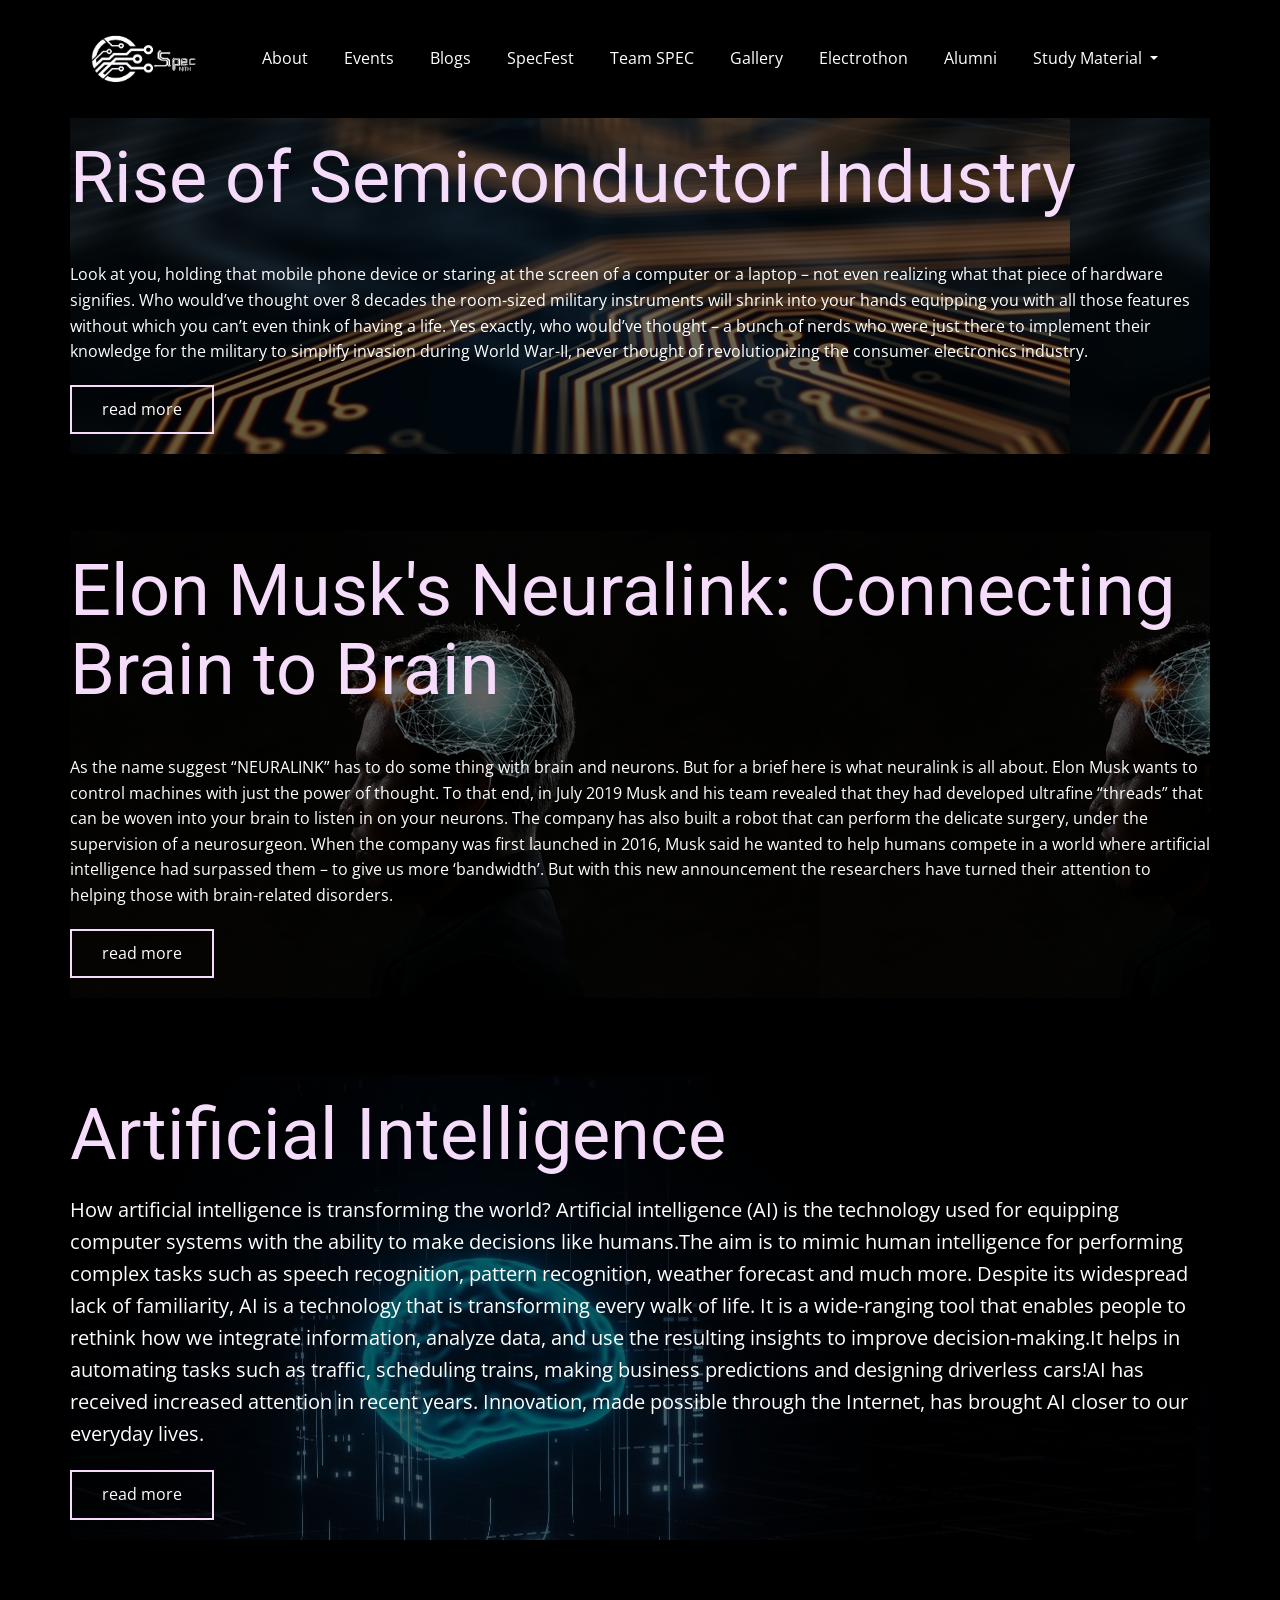
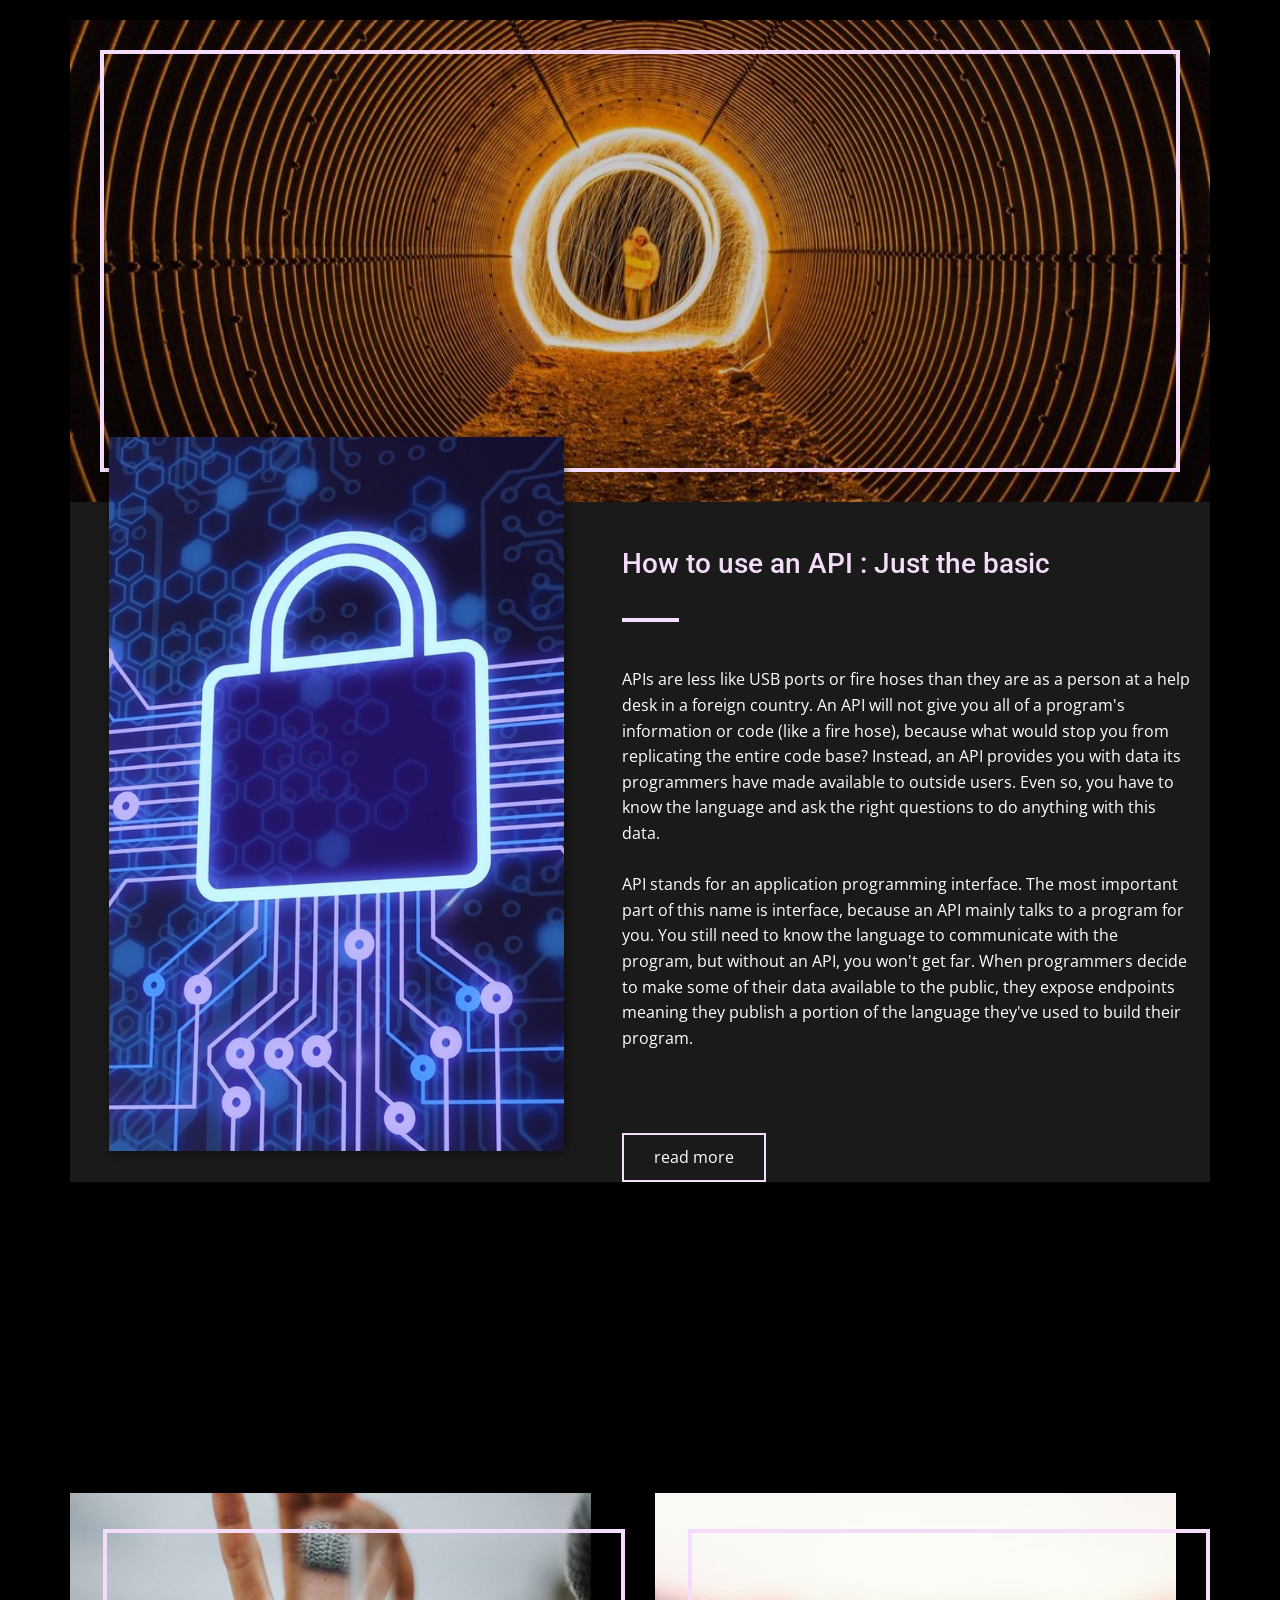
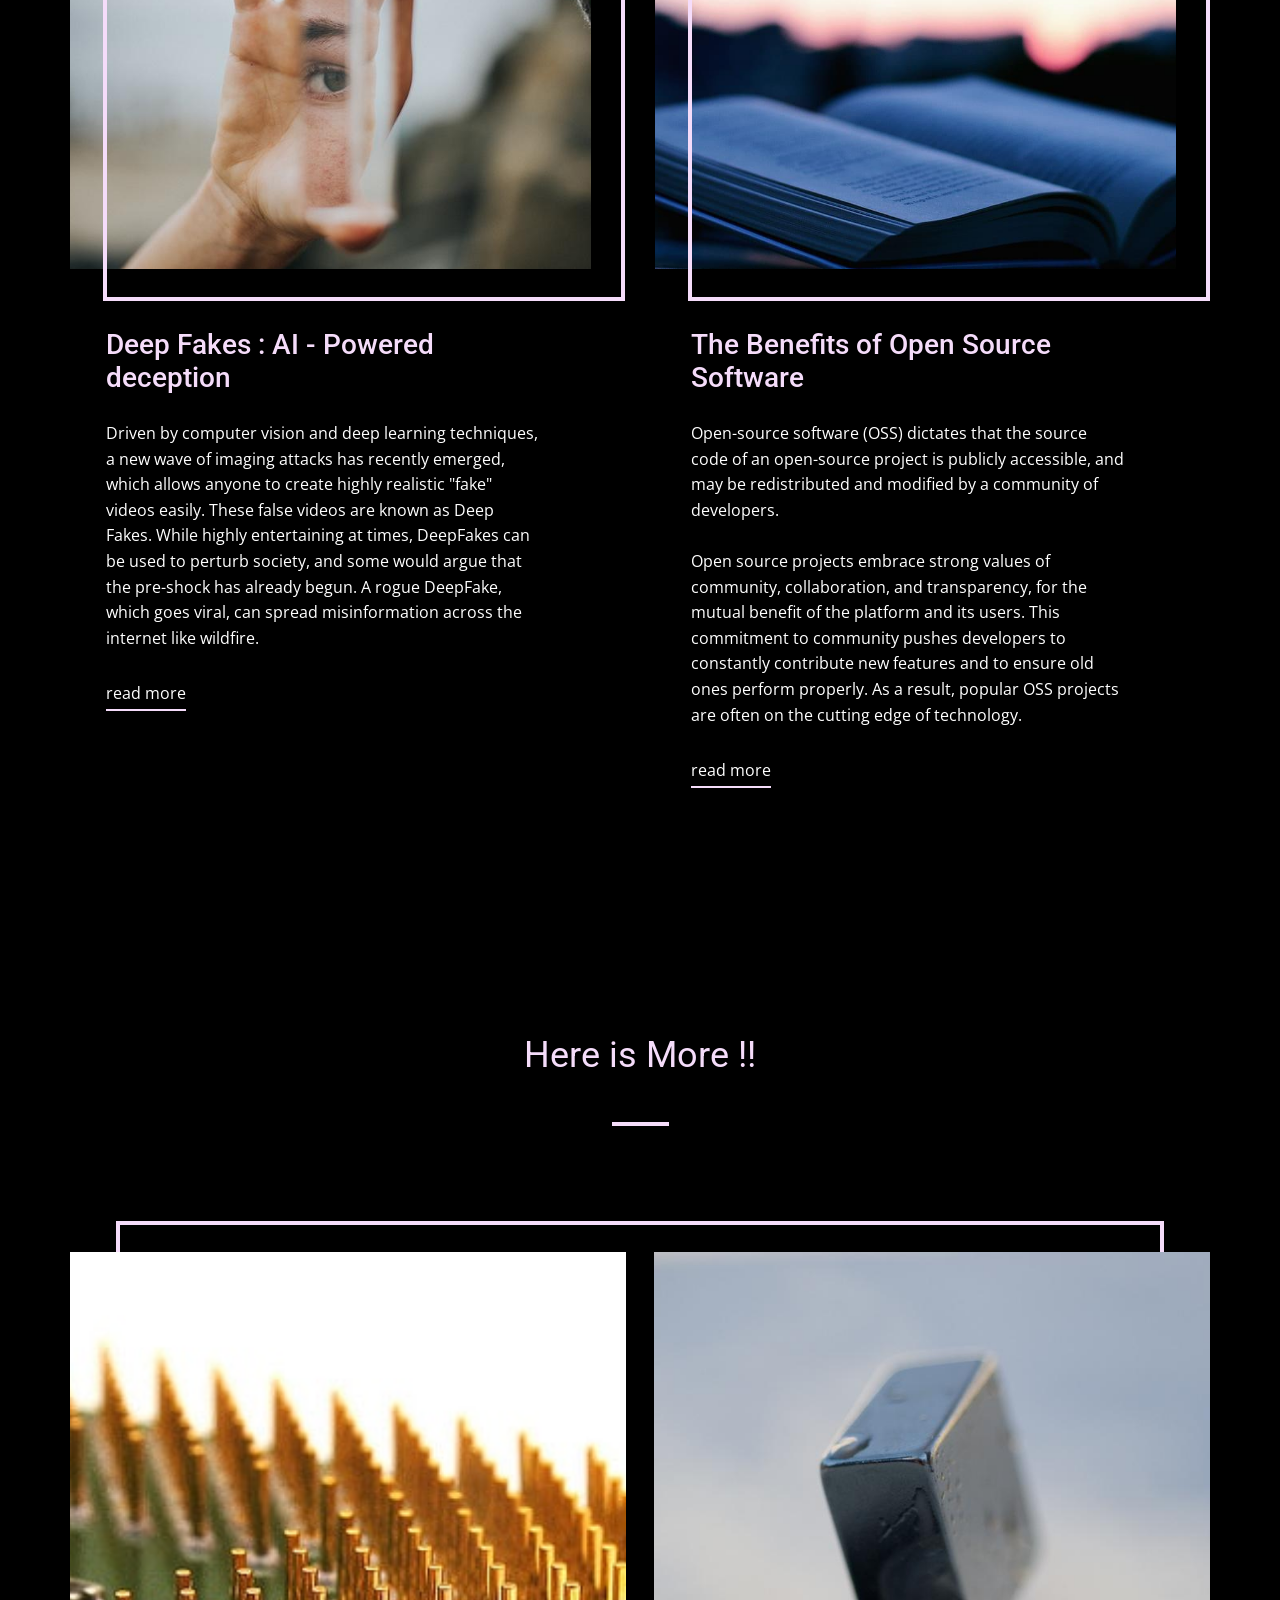
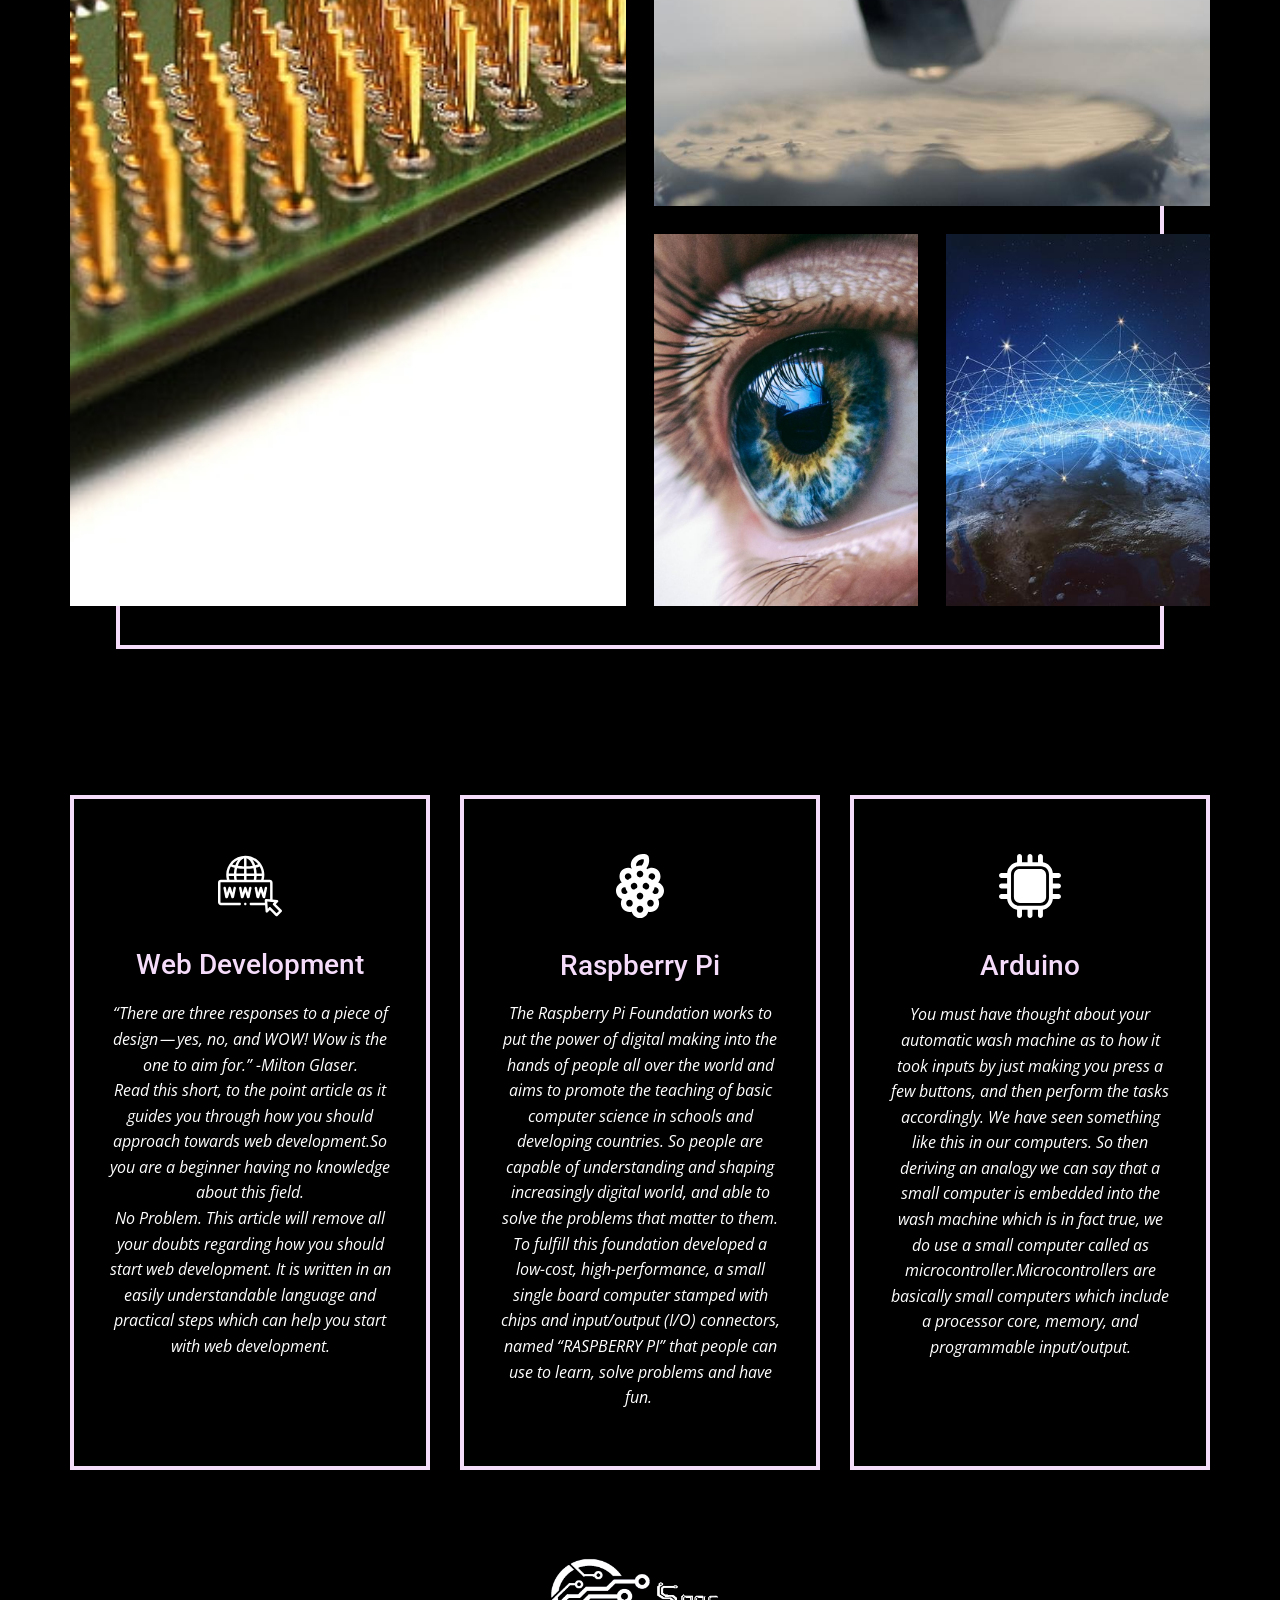
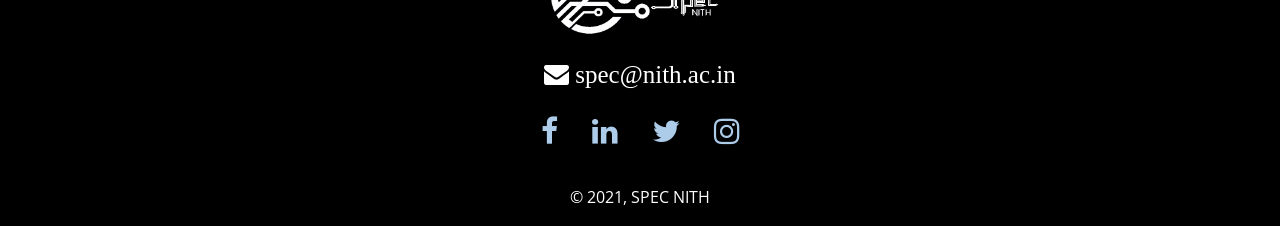
==== commit 5841fbb4: "Closes #5" ====
--- a/BLOGS/Blogs.html
+++ b/BLOGS/Blogs.html
@@ -528,7 +528,7 @@
                   <svg xmlns="http://www.w3.org/2000/svg" xmlns:xlink="http://www.w3.org/1999/xlink" version="1.1"
                     xml:space="preserve" class="u-svg-content" viewBox="0 0 611.997 611.997" x="0px" y="0px"
                     id="svg-09d4" style="enable-background : new 0 0 611.997 611.997">
-                  </svg>
+                  
                   <g>
                     <g>
                       <path
